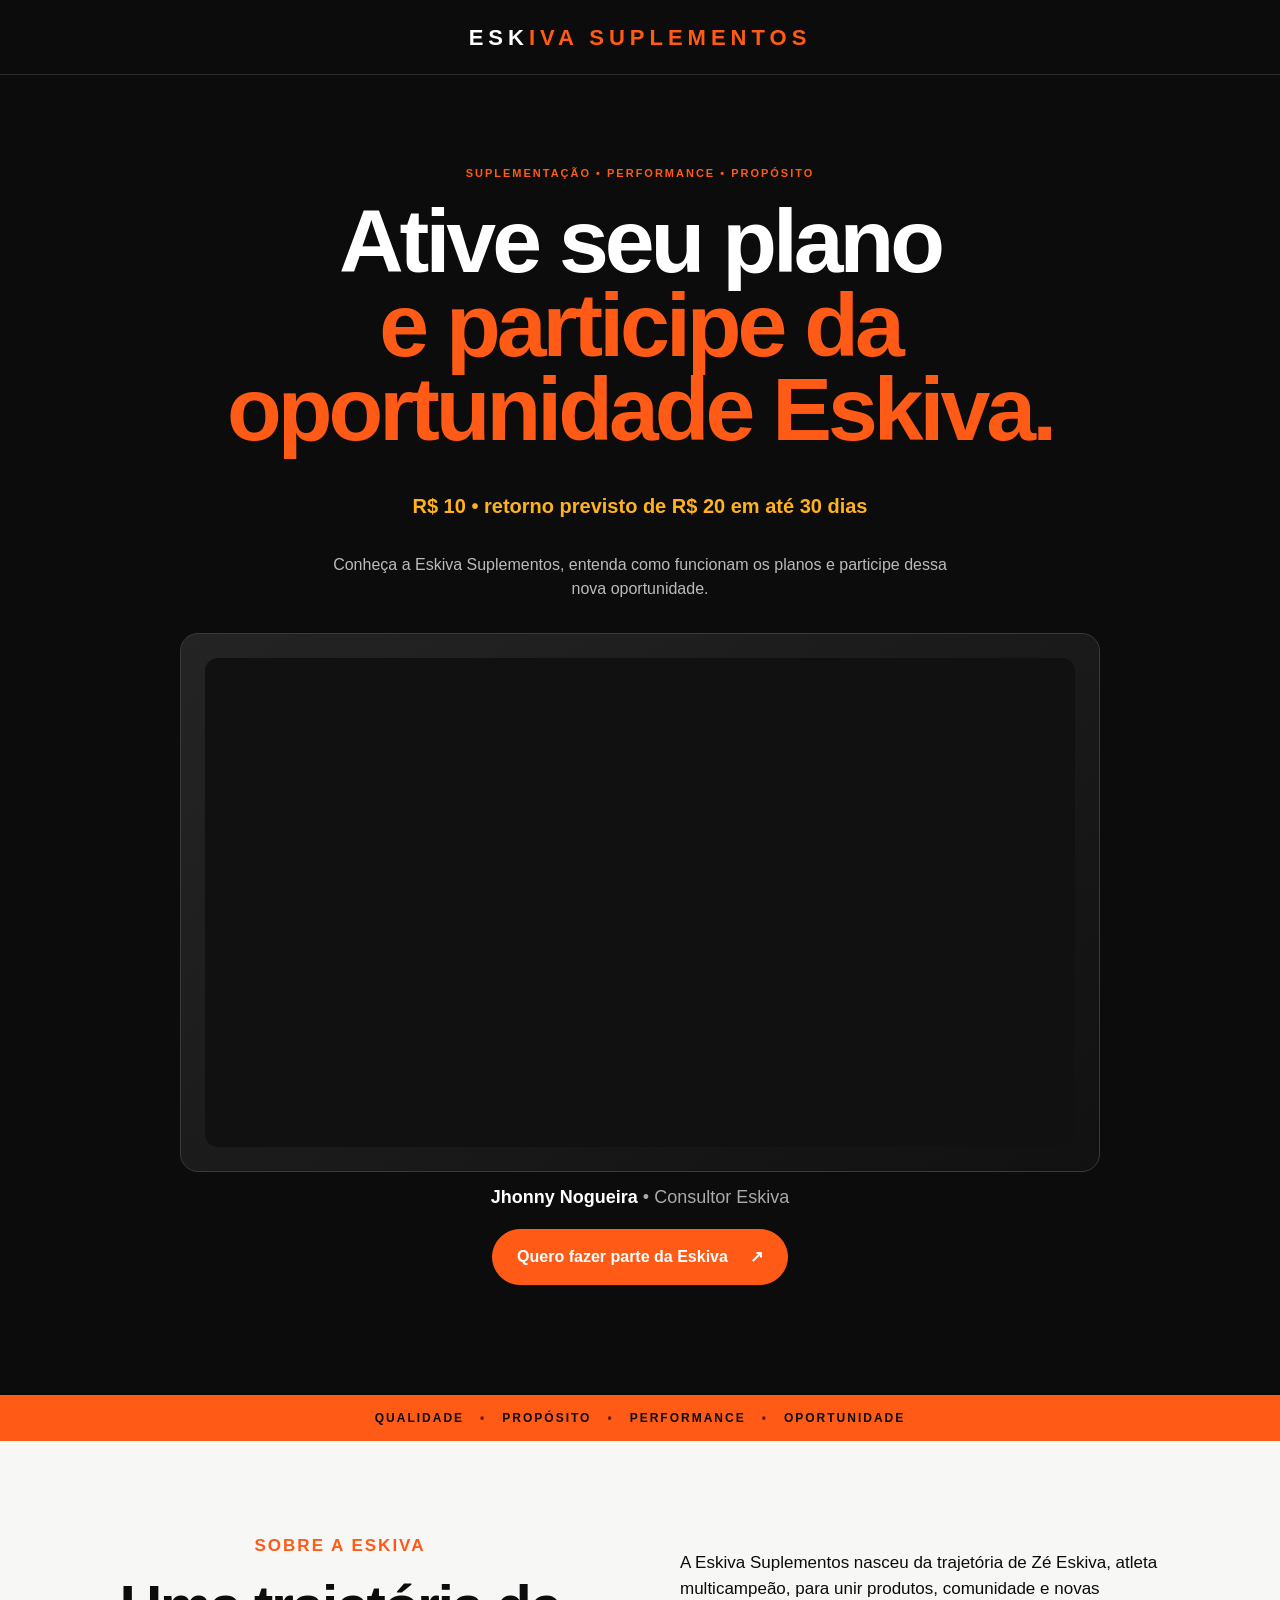
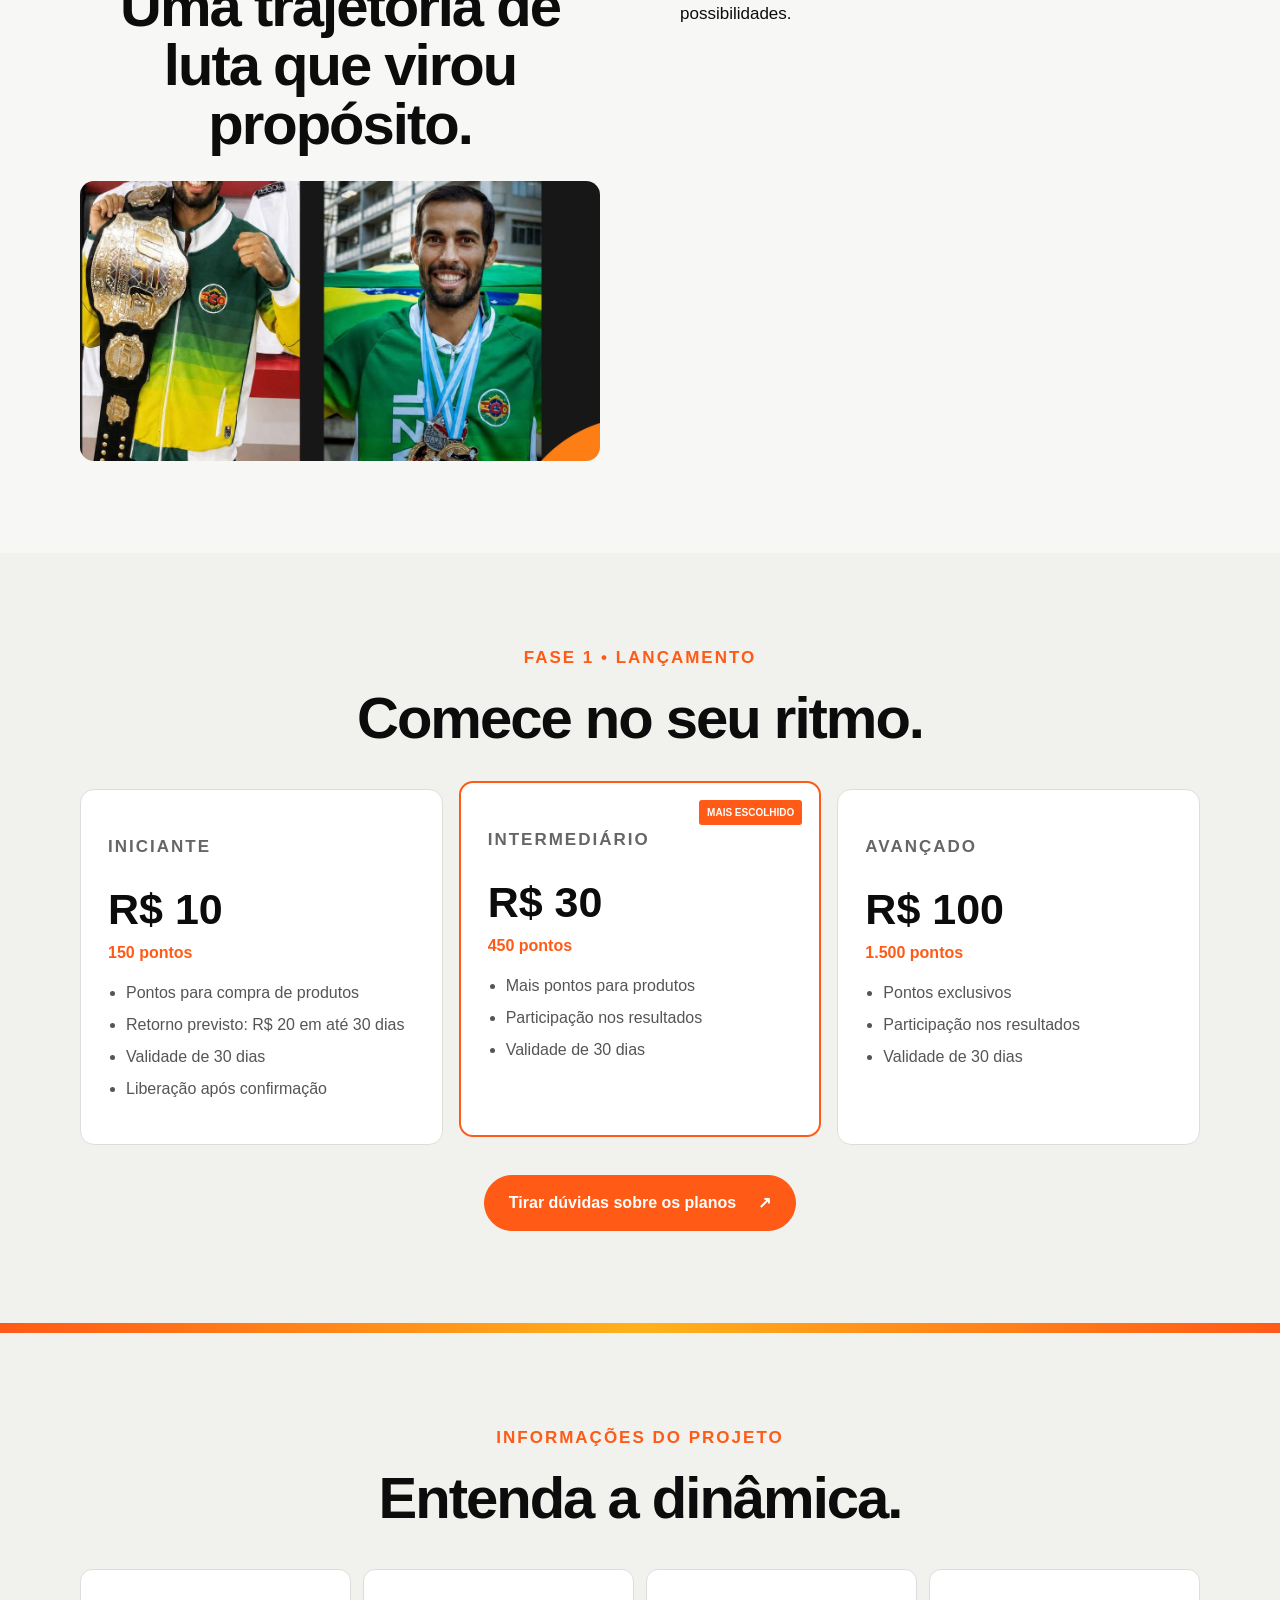
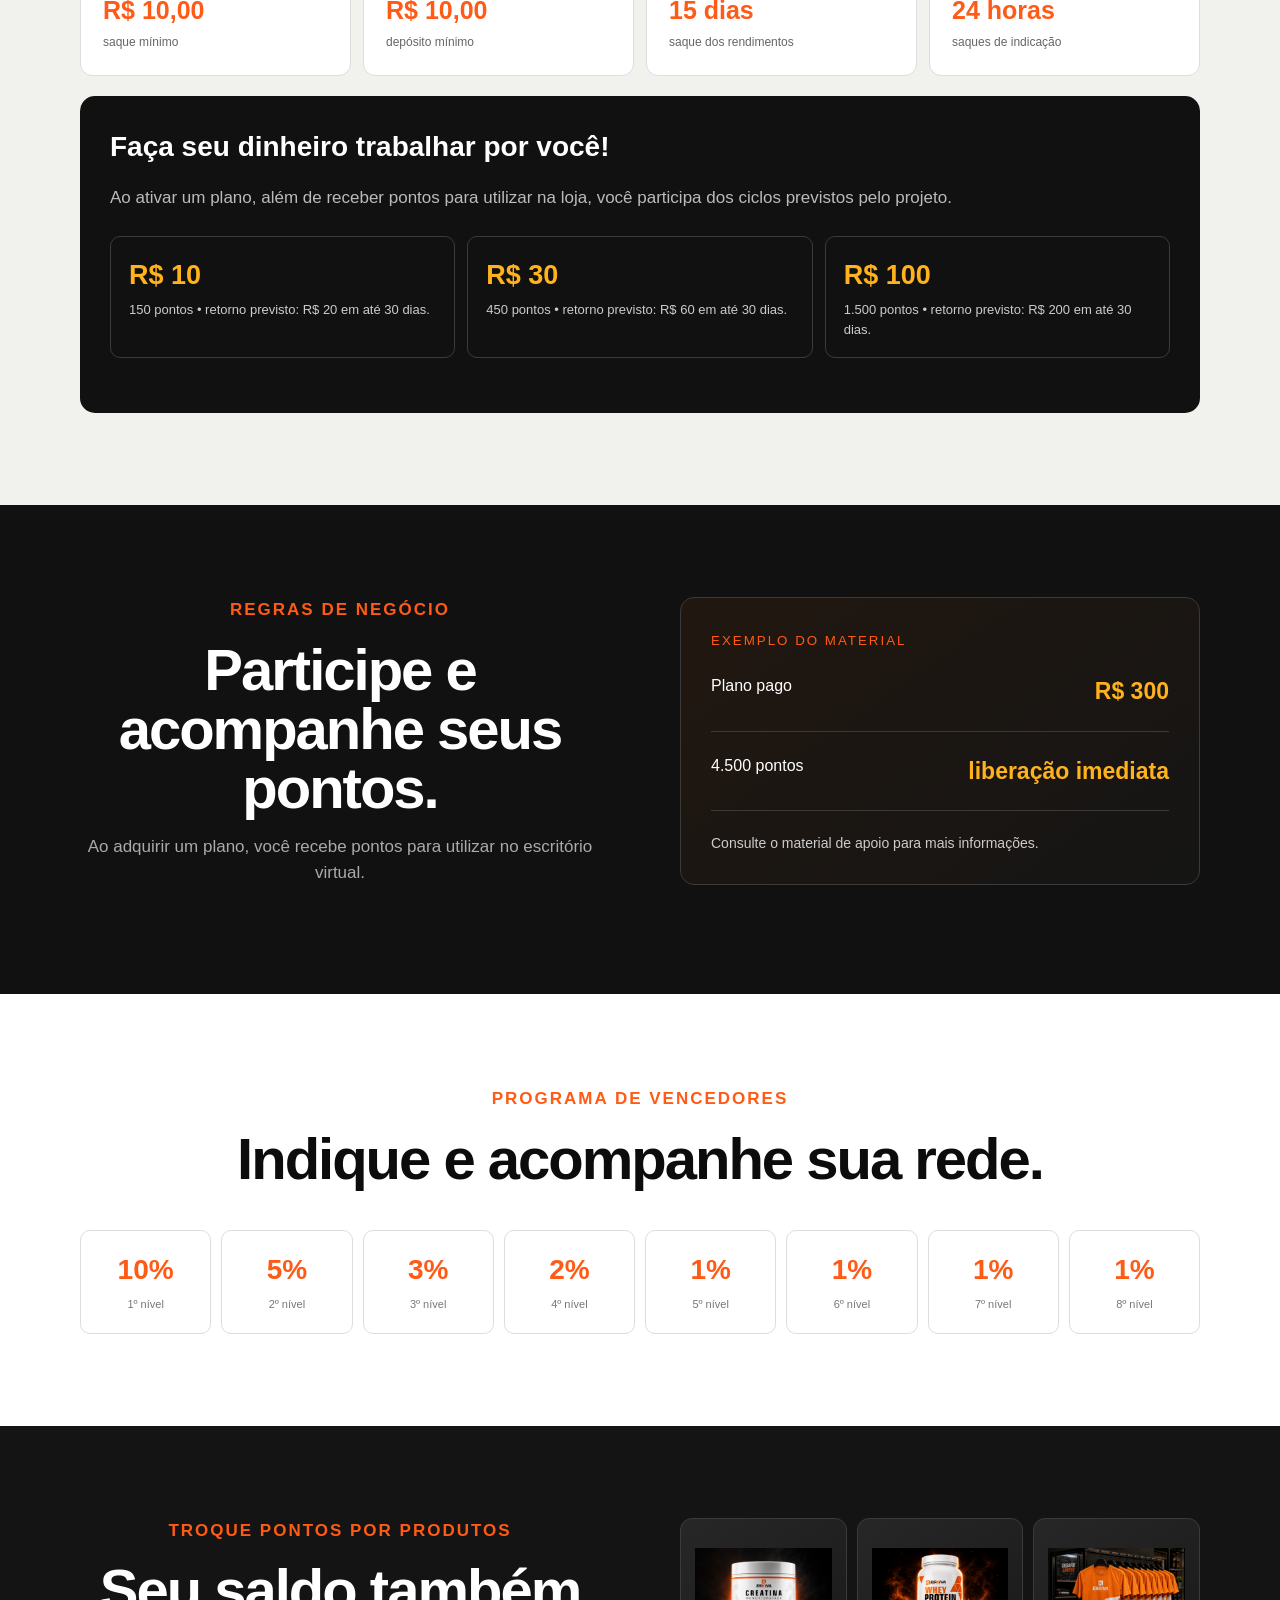
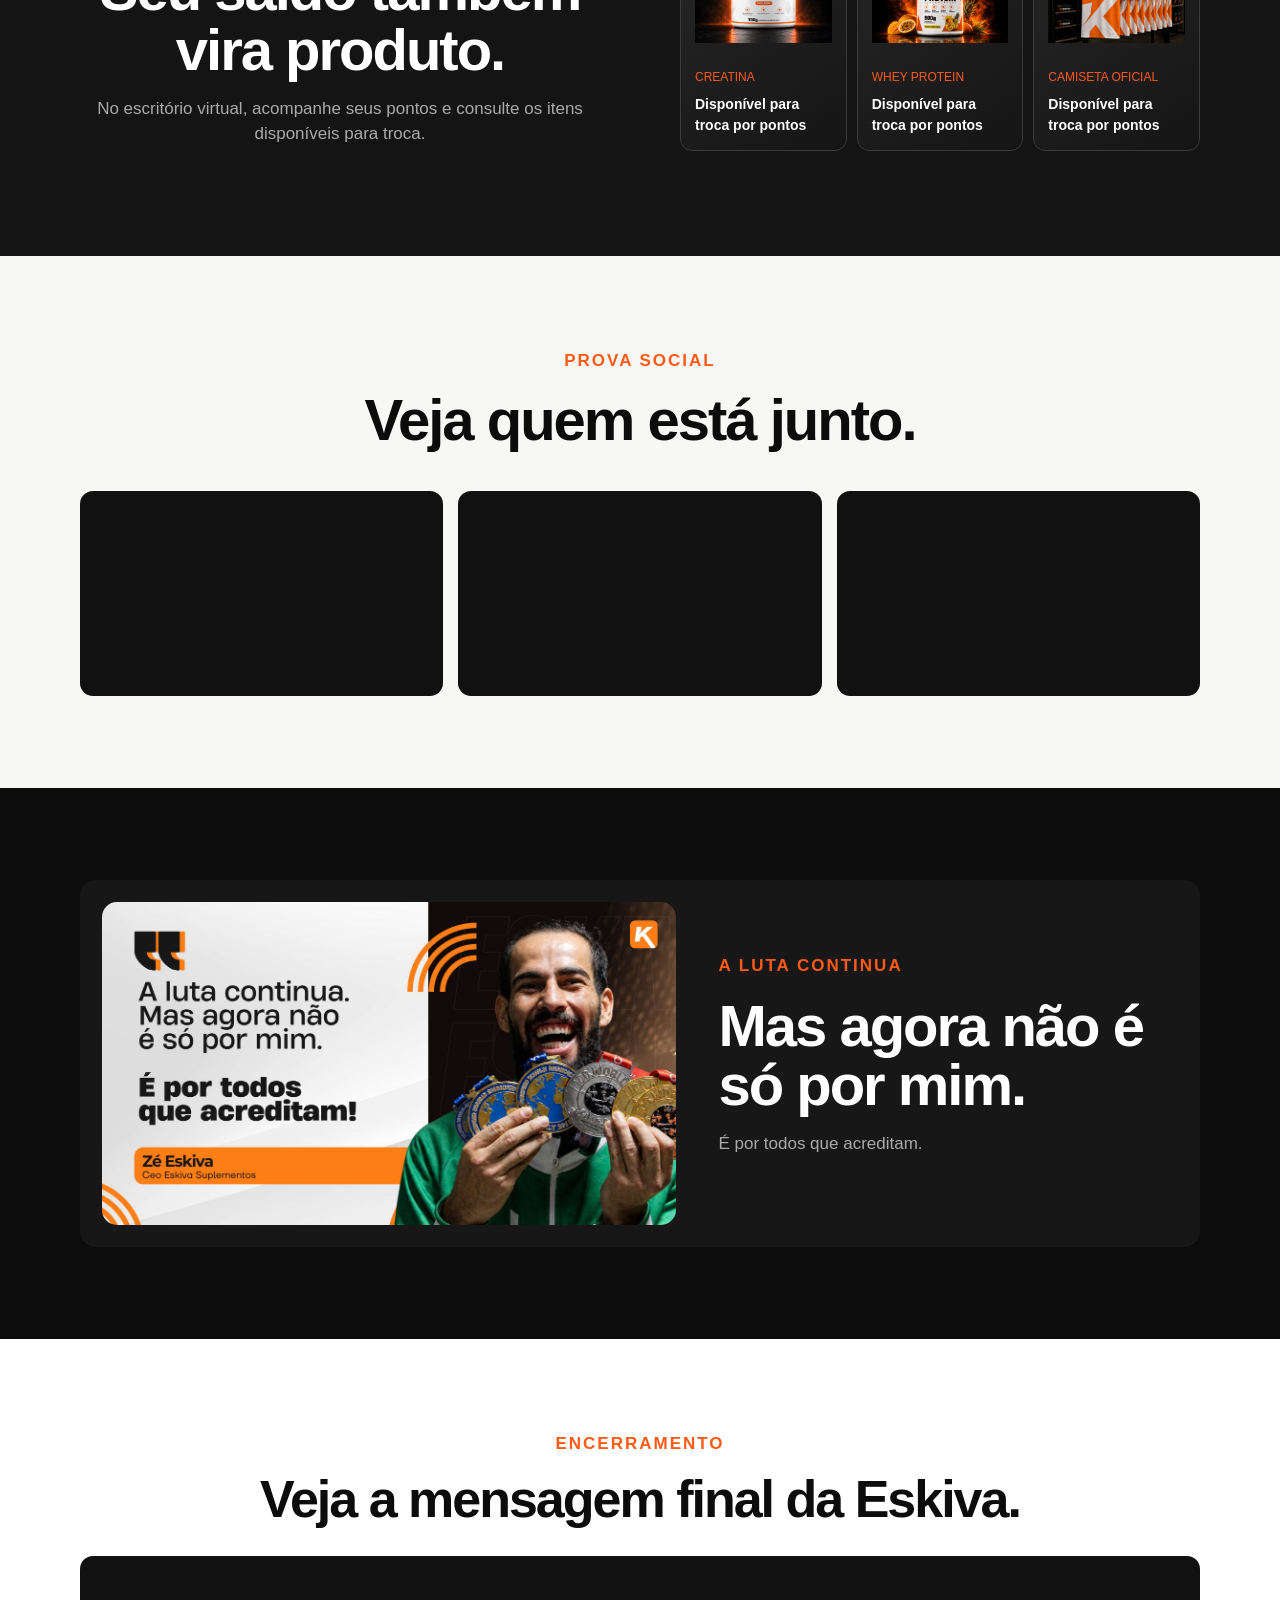
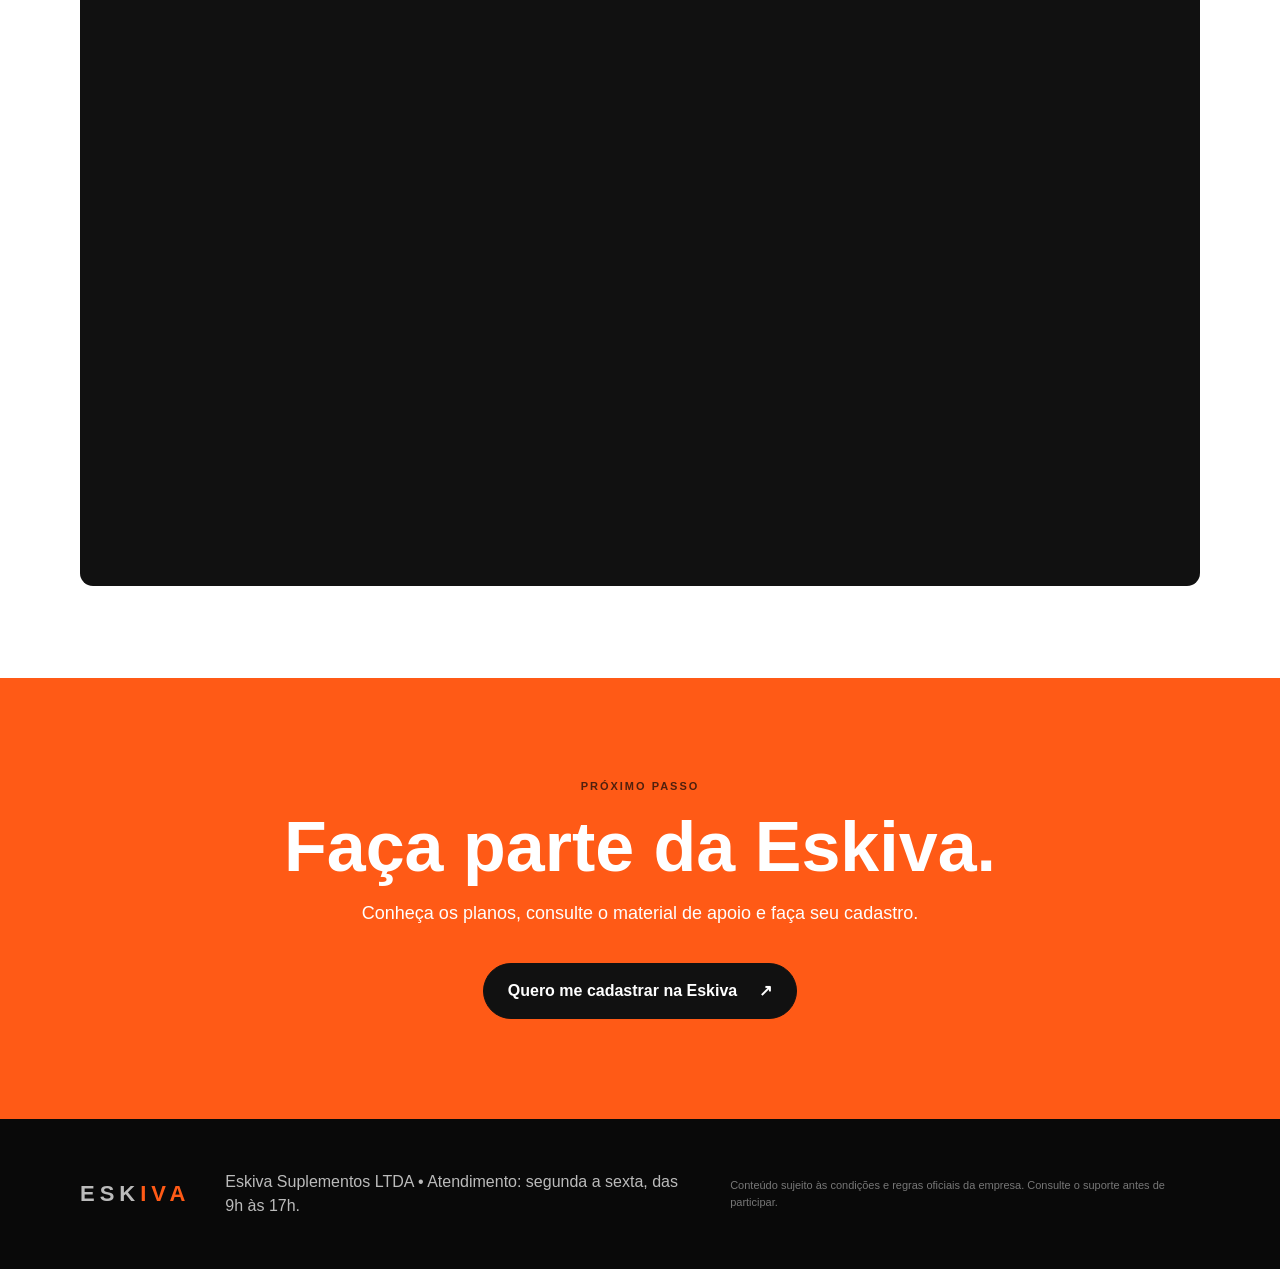
==== jhonny/index.html @ b0a7a459 "Primeira versão da página Eskiva" ====
<!doctype html>
<html lang="pt-BR">

<head>
  <meta charset="utf-8">
  <meta name="viewport" content="width=device-width, initial-scale=1">
  <title>Eskiva Suplementos | Propósito, performance e oportunidade</title>
  <meta name="description"
    content="Conheça a Eskiva Suplementos, seus produtos, planos, pontos e programa de indicação.">
  <link rel="stylesheet" href="../css/style.css">
</head>

<body>
  <header class="topbar">
    <div class="container nav"><strong class="logo">ESK<span>IVA SUPLEMENTOS</span></strong></div>
  </header>
  <main>
    <section class="hero">
      <div class="container hero-single">
        <div class="hero-intro">
          <p class="eyebrow">SUPLEMENTAÇÃO • PERFORMANCE • PROPÓSITO</p>
          <h1>Ative seu plano<br><em>e participe da oportunidade Eskiva.</em></h1>
          <p class="plan-highlight">R$ 10 • retorno previsto de R$ 20 em até 30 dias</p>
          
          <p class="hero-caption">Conheça a Eskiva Suplementos, entenda como funcionam os planos e participe dessa nova
            oportunidade.</p>
        </div>
        <div class="hero-video">
          <div class="video-frame"><iframe src="https://www.youtube.com/embed/TOSanpyB9o0"
              title="Vídeo de apresentação do projeto" loading="lazy"
              allow="accelerometer; autoplay; clipboard-write; encrypted-media; gyroscope; picture-in-picture; web-share"
              referrerpolicy="strict-origin-when-cross-origin" allowfullscreen></iframe></div>
        </div>
        <p class="profile-name">Jhonny Nogueira <span>• Consultor Eskiva</span></p><a class="btn"
            href="https://wa.me/5588988932468?text=Ol%C3%A1%2C%20vi%20a%20p%C3%A1gina%20da%20Eskiva%20Suplementos%20e%20gostaria%20de%20entender%20como%20funcionam%20os%20planos."
            target="_blank" href="#planos">Quero fazer parte da Eskiva <span>↗</span></a>

      </div>
    </section>
    <section class="ticker">
      <div>
        <span>QUALIDADE</span><b>•</b><span>PROPÓSITO</span><b>•</b><span>PERFORMANCE</span><b>•</b><span>OPORTUNIDADE</span>
      </div>
    </section>
    <section id="como-funciona" class="section about">
      <div class="container two-col">
        <div>
          <p class="eyebrow">SOBRE A ESKIVA</p>
          <h2>Uma trajetória de luta que virou propósito.</h2><img class="about-photo" src="../imagens/ze-sobre.jpg"
            alt="Zé Eskiva em material institucional">
        </div>
        <div>
          <p>A Eskiva Suplementos nasceu da trajetória de Zé Eskiva, atleta multicampeão, para unir produtos, comunidade
            e novas possibilidades.</p>
        </div>
      </div>
    </section>
    <section id="planos" class="section plans">
      <div class="container">
        <div class="section-heading">
          <div>
            <p class="eyebrow">FASE 1 • LANÇAMENTO</p>
            <h2>Comece no seu ritmo.</h2>
          </div>
        </div>
        <div class="plan-grid">
          <article class="plan">
            <p class="plan-label">INICIANTE</p><strong>R$ 10</strong><span>150 pontos</span>
            <ul>
              <li>Pontos para compra de produtos</li>
              <li>Retorno previsto: R$ 20 em até 30 dias</li>
              <li>Validade de 30 dias</li>
              <li>Liberação após confirmação</li>
            </ul>
          </article>
          <article class="plan highlight"><b class="tag">MAIS ESCOLHIDO</b>
            <p class="plan-label">INTERMEDIÁRIO</p><strong>R$ 30</strong><span>450 pontos</span>
            <ul>
              <li>Mais pontos para produtos</li>
              <li>Participação nos resultados</li>
              <li>Validade de 30 dias</li>
            </ul>
          </article>
          <article class="plan">
            <p class="plan-label">AVANÇADO</p><strong>R$ 100</strong><span>1.500 pontos</span>
            <ul>
              <li>Pontos exclusivos</li>
              <li>Participação nos resultados</li>
              <li>Validade de 30 dias</li>
            </ul>
          </article>
        </div>
        <div class="plan-cta"><a class="btn"
            href="https://wa.me/5588988932468?text=Ol%C3%A1%2C%20vi%20a%20p%C3%A1gina%20da%20Eskiva%20Suplementos%20e%20gostaria%20de%20entender%20como%20funcionam%20os%20planos."
            target="_blank" rel="noopener">Tirar dúvidas sobre os planos <span>↗</span></a></div>
      </div>
    </section>
    <div class="section-divider" aria-hidden="true"></div>
    <section class="section project-info">
      <div class="container">
        <div class="section-heading">
          <div>
            <p class="eyebrow">INFORMAÇÕES DO PROJETO</p>
            <h2>Entenda a dinâmica.</h2>
          </div>
        </div>
        <div class="info-grid">
          <div><b>R$ 10,00</b><span>saque mínimo</span></div>
          <div><b>R$ 10,00</b><span>depósito mínimo</span></div>
          <div><b>15 dias</b><span>saque dos rendimentos</span></div>
          <div><b>24 horas</b><span>saques de indicação</span></div>
        </div>
        <div class="return-box">
          <h3>Faça seu dinheiro trabalhar por você!</h3>
          <p>Ao ativar um plano, além de receber pontos para utilizar na loja, você participa dos ciclos previstos pelo
            projeto.</p>
          <div class="return-grid">
            <div><strong>R$ 10</strong><span>150 pontos • retorno previsto: R$ 20 em até 30 dias.</span></div>
            <div><strong>R$ 30</strong><span>450 pontos • retorno previsto: R$ 60 em até 30 dias.</span></div>
            <div><strong>R$ 100</strong><span>1.500 pontos • retorno previsto: R$ 200 em até 30 dias.</span></div>
          
        </div>
      </div>
    </section>
    <section class="section dark rules">
      <div class="container two-col">
        <div>
          <p class="eyebrow">REGRAS DE NEGÓCIO</p>
          <h2>Participe e acompanhe seus pontos.</h2>
          <p class="muted">Ao adquirir um plano, você recebe pontos para utilizar no escritório virtual.</p>
        </div>
        <div class="earning-card"><small>EXEMPLO DO MATERIAL</small>
          <div class="earning-line"><span>Plano pago</span><b>R$ 300</b></div>
          <div class="earning-line"><span>4.500 pontos</span><b>liberação imediata</b></div>
          <div class="earning-total">Consulte o material de apoio para mais informações.</div>
          
        </div>
      </div>
    </section>
    <section class="section levels">
      <div class="container">
        <div class="section-heading">
          <div>
            <p class="eyebrow">PROGRAMA DE VENCEDORES</p>
            <h2>Indique e acompanhe sua rede.</h2>
          </div>
        </div>
        <div class="level-grid">
          <div><b>10%</b><span>1º nível</span></div>
          <div><b>5%</b><span>2º nível</span></div>
          <div><b>3%</b><span>3º nível</span></div>
          <div><b>2%</b><span>4º nível</span></div>
          <div><b>1%</b><span>5º nível</span></div>
          <div><b>1%</b><span>6º nível</span></div>
          <div><b>1%</b><span>7º nível</span></div>
          <div><b>1%</b><span>8º nível</span></div>
        </div>
      </div>
    </section>
    <section class="section points dark">
      <div class="container two-col">
        <div>
          <p class="eyebrow">TROQUE PONTOS POR PRODUTOS</p>
          <h2>Seu saldo também vira produto.</h2>
          <p class="muted">No escritório virtual, acompanhe seus pontos e consulte os itens disponíveis para troca.</p>
        </div>
        <div class="point-products">
          <div class="mini-product"><img src="../imagens/produtos/creatina.png"
              alt="Creatina Eskiva"><span>CREATINA</span><b>Disponível para troca por pontos</b></div>
          <div class="mini-product"><img src="../imagens/produtos/whey.png" alt="Whey Protein Eskiva"><span>WHEY
              PROTEIN</span><b>Disponível para troca por pontos</b></div>
          <div class="mini-product"><img src="../imagens/produtos/camiseta.png"
              alt="Camiseta oficial Eskiva"><span>CAMISETA OFICIAL</span><b>Disponível para troca por pontos</b></div>
        </div>
      </div>
    </section>
    <section class="section videos">
      <div class="container">
        <div class="section-heading">
          <div>
            <p class="eyebrow">PROVA SOCIAL</p>
            <h2>Veja quem está junto.</h2>
          </div>
        </div>
        <div class="video-grid">
          <div class="video-frame"><iframe src="https://www.youtube.com/embed/POQWy6QBWks"
              title="Vídeo de prova social 01" loading="lazy"
              allow="accelerometer; autoplay; clipboard-write; encrypted-media; gyroscope; picture-in-picture; web-share"
              referrerpolicy="strict-origin-when-cross-origin" allowfullscreen></iframe></div>
          <div class="video-frame"><iframe src="https://www.youtube.com/embed/6U0HlydYSgA"
              title="Vídeo de prova social 02" loading="lazy"
              allow="accelerometer; autoplay; clipboard-write; encrypted-media; gyroscope; picture-in-picture; web-share"
              referrerpolicy="strict-origin-when-cross-origin" allowfullscreen></iframe></div>
          <div class="video-frame"><iframe src="https://www.youtube.com/embed/p6d7dNb6r-o"
              title="Vídeo de prova social 03" loading="lazy"
              allow="accelerometer; autoplay; clipboard-write; encrypted-media; gyroscope; picture-in-picture; web-share"
              referrerpolicy="strict-origin-when-cross-origin" allowfullscreen></iframe></div>
        </div>
      </div>
    </section>
    <section class="section visual-dark">
      <div class="container visual-card reverse"><img src="../imagens/ze-final.jpg" alt="Zé Eskiva com suas medalhas">
        <div>
          <p class="eyebrow">A LUTA CONTINUA</p>
          <h2>Mas agora não é só por mim.</h2>
          <p class="muted">É por todos que acreditam.</p>
        </div>
      </div>
    </section>
    <section class="section final-video">
      <div class="container">
        <p class="eyebrow">ENCERRAMENTO</p>
        <h2>Veja a mensagem final da Eskiva.</h2>
        <div class="video-frame"><iframe src="https://www.youtube.com/embed/ncG3XIpe5_U" title="Vídeo final do projeto"
            loading="lazy"
            allow="accelerometer; autoplay; clipboard-write; encrypted-media; gyroscope; picture-in-picture; web-share"
            referrerpolicy="strict-origin-when-cross-origin" allowfullscreen></iframe></div>
      </div>
    </section>
    <section id="contato" class="cta">
      <div class="container">
        <p class="eyebrow">PRÓXIMO PASSO</p>
        <h2>Faça parte da Eskiva.</h2>
        <p>Conheça os planos, consulte o material de apoio e faça seu cadastro.</p><a class="btn"
          href="https://eskiva.link/Z0opdx" target="_blank" rel="noopener" aria-label="Link de cadastro da Eskiva">Quero
          me cadastrar na Eskiva <span>↗</span></a>
      </div>
    </section>
  </main>
  <footer>
    <div class="container footer-grid"><strong class="logo">ESK<span>IVA</span></strong>
      <p>Eskiva Suplementos LTDA • Atendimento: segunda a sexta, das 9h às 17h.</p>
      <p class="small">Conteúdo sujeito às condições e regras oficiais da empresa. Consulte o suporte antes de
        participar.</p>
    </div>
  </footer>
</body>

</html>
---- css/style.css ----
:root {
  --orange: #ff5a16;
  --orange2: #ff7a22;
  --black: #0c0c0c;
  --dark: #141414;
  --white: #fff;
  --muted: #aaa;
  --line: #2a2a2a;
  --yellow: #ffb21c
}

* {
  box-sizing: border-box
}

html {
  scroll-behavior: smooth
}

body {
  margin: 0;
  background: #f7f7f5;
  color: var(--black);
  font-family: Arial, Helvetica, sans-serif;
  line-height: 1.5
}

.container {
  width: min(1120px, calc(100% - 40px));
  margin: auto;

  
}


.topbar {
  background: var(--black);
  color: #fff;
  border-bottom: 1px solid #292929
}

.nav {
  height: 74px;
  display: flex;
  align-items: center;
  justify-content: space-between
}

.logo {
  letter-spacing: 5px;
  font-size: 22px;
  text-align: center;
}

.logo span {
  color: var(--orange)
}

a {
  text-decoration: none;
  color: inherit
}

.nav-cta {
  border: 1px solid var(--orange);
  color: #fff;
  padding: 10px 17px;
  border-radius: 30px;
  font-size: 13px
}

.hero {
  background: var(--black);
  color: #fff;
  padding: 90px 0 110px;
  overflow: hidden
}

.hero-grid {
  display: grid;
  grid-template-columns: 1fr 1fr;
  gap: 70px;
  align-items: center
}

.hero-single {
  max-width: 920px;
  text-align: center
}

.hero-intro {
  display: flex;
  flex-direction: column;
  align-items: center
}

.plan-highlight {
  color: var(--yellow);
  font-size: 20px !important;
  font-weight: 700;
  margin: 12px 0
}

.profile-name {
  font-size: 18px !important;
  font-weight: 700;
  margin: 12px 0 0
}

.profile-name span {
  color: #aaa;
  font-weight: 400
}

.hero-btn {
  font-size: 16px;
  padding: 18px 28px;
  box-shadow: 0 8px 25px #ff5a1655
}

.hero-caption {
  max-width: 650px;
  color: #bbb;
  font-size: 16px !important;
  margin: 20px auto 32px
}

.eyebrow {
  color: var(--orange);
  font-size: 11px;
  font-weight: 700;
  letter-spacing: 2px;
  margin: 0 0 17px
}

.hero h1 {
  font-size: clamp(48px, 7vw, 92px);
  line-height: .94;
  margin: 0 0 28px;
  letter-spacing: -4px
}

.hero h1 em {
  color: var(--orange);
  font-style: normal
}

.lead {
  font-size: 19px;
  color: #c5c5c5;
  max-width: 420px
}

.btn {
  display: inline-flex;
  gap: 22px;
  align-items: center;
  background: var(--orange);
  border: 1px solid var(--orange);
  color: #fff;
  padding: 15px 24px;
  border-radius: 999px;
  font-weight: 700;
  margin-top: 18px
}

.btn:hover {
  background: var(--orange2)
}

.btn.outline {
  background: transparent;
  color: var(--orange)
}

.hero-card {
  height: 390px;
  background: linear-gradient(145deg, #282828, #111);
  border-radius: 26px;
  position: relative;
  overflow: hidden;
  border: 1px solid #333
}

.hero-video {
  min-height: 330px;
  display: flex;
  align-items: center;
  justify-content: center;
  background: linear-gradient(145deg, #242424, #111);
  border: 1px solid #3a3a3a;
  border-radius: 18px;
  padding: 24px
}

.hero-video .video-placeholder {
  width: 100%;
  aspect-ratio: 16/10
}

.orange-orb {
  position: absolute;
  width: 360px;
  height: 360px;
  border-radius: 50%;
  background: radial-gradient(circle at 45% 35%, #ffb32d, #f45112 46%, #8d1e08 74%);
  right: -85px;
  top: -75px;
  box-shadow: 0 0 80px #f4511266
}

.hero-copy {
  position: absolute;
  left: 34px;
  bottom: 33px;
  display: flex;
  flex-direction: column;
  gap: 10px;
  max-width: 250px
}

.hero-copy small {
  letter-spacing: 2px;
  color: var(--yellow)
}

.hero-copy strong {
  font-size: 38px;
  line-height: 1.02
}

.hero-copy span {
  color: #ccc;
  font-size: 13px
}

.ticker {
  background: var(--orange);
  overflow: hidden;
  font-weight: 800;
  letter-spacing: 2px;
  font-size: 12px;
  padding: 14px
}

.ticker>div {
  display: flex;
  justify-content: center;
  align-items: center;
  flex-wrap: wrap;
  gap: 8px
}

.ticker b {
  color: #562008;
  padding: 0 8px
}

.visual-strip {
  padding: 35px 0;
  background: #eee
}

.visual-card {
  display: grid;
  grid-template-columns: minmax(0, 1fr) minmax(280px, .8fr);
  gap: 42px;
  align-items: center
}

.visual-card img {
  width: 100%;
  max-height: 430px;
  object-fit: cover;
  object-position: top;
  border-radius: 15px;
  box-shadow: 0 12px 35px #0002
}

.visual-card h2 {
  font-size: clamp(30px, 4vw, 52px);
  line-height: 1.02;
  margin: 0
}

.visual-card p:not(.eyebrow) {
  color: #666
}

.visual-dark {
  background: #0c0c0c;
  color: #fff
}

.visual-dark .visual-card {
  background: #171717;
  padding: 22px;
  border-radius: 16px
}

.visual-dark .visual-card img {
  box-shadow: none
}

.visual-dark .muted {
  color: #aaa
}

.image-note {
  display: grid;
  grid-template-columns: 260px 1fr;
  gap: 25px;
  align-items: center;
  margin: -10px 0 32px
}

.image-note img {
  width: 100%;
  height: 180px;
  object-fit: cover;
  object-position: top;
  border-radius: 12px
}

.image-note p {
  color: #666;
  font-size: 14px
}

.section {
  padding: 92px 0
}

.dark {
  background: var(--dark);
  color: #fff
}

.two-col {
  display: grid;
  grid-template-columns: 1fr 1fr;
  gap: 80px;
  align-items: start
}

.section h2 {
  font-size: clamp(32px, 5vw, 58px);
  line-height: 1.02;
  letter-spacing: -2px;
  margin: 0
}

.section p {
  font-size: 17px
}

.muted {
  color: var(--muted) !important
}

.about .muted {
  color: #555 !important
}

.section-heading {
  display: flex;
  justify-content: space-between;
  gap: 40px;
  align-items: end;
  margin-bottom: 42px
}

.section-heading>p {
  max-width: 280px;
  margin: 0
}

.product-grid {
  display: grid;
  grid-template-columns: repeat(4, 1fr);
  grid-auto-rows: 1fr;
  gap: 14px
}

.about-photo {
  width: 100%;
  max-height: 280px;
  object-fit: cover;
  border-radius: 14px;
  margin-top: 28px
}

.visual-dark .visual-card img {
  object-fit: cover
}

.product {
  background: #202020;
  border: 1px solid #303030;
  border-radius: 14px;
  padding: 25px;
  min-height: 210px;
  height: 100%;
  display: flex;
  flex-direction: column
}

.product p {
  margin-top: auto
}

.product.featured {
  border-color: var(--orange);
  background: linear-gradient(145deg, #2c1a13, #202020)
}

.product-icon {
  color: var(--orange);
  font-size: 12px;
  font-weight: bold
}

.product h3 {
  font-size: 22px;
  margin: 40px 0 8px
}

.product p {
  color: #aaa;
  font-size: 14px;
  margin: 0;
  margin-top: auto
}

.plans {
  background: #f1f1ed
}

.plan-grid {
  display: grid;
  grid-template-columns: repeat(3, 1fr);
  gap: 16px
}

.plan {
  background: #fff;
  border: 1px solid #ddd;
  border-radius: 14px;
  padding: 27px;
  position: relative
}

.plan.highlight {
  border: 2px solid var(--orange);
  transform: translateY(-8px)
}

.plan-cta {
  text-align: center;
  margin-top: 30px
}

.plan-cta .btn {
  margin-top: 0
}

.tag {
  position: absolute;
  right: 17px;
  top: 17px;
  background: var(--orange);
  color: #fff;
  font-size: 10px;
  padding: 5px 8px;
  border-radius: 3px
}

.plan-label {
  font-size: 12px;
  letter-spacing: 2px;
  font-weight: bold;
  color: #666
}

.plan strong {
  display: block;
  font-size: 43px;
  margin-top: 12px
}

.plan>span {
  color: var(--orange);
  font-weight: bold
}

.plan ul {
  padding-left: 18px;
  color: #555;
  min-height: 90px
}

.plan li {
  margin: 8px 0
}

.section-divider {
  height: 10px;
  background: linear-gradient(90deg, var(--orange), var(--yellow), var(--orange))
}

.project-info {
  background: #f1f1ed
}

.info-grid {
  display: grid;
  grid-template-columns: repeat(4, 1fr);
  gap: 12px;
  margin-bottom: 20px
}

.info-grid div {
  background: #fff;
  border: 1px solid #ddd;
  border-radius: 12px;
  padding: 22px
}

.info-grid b {
  display: block;
  color: var(--orange);
  font-size: 25px
}

.info-grid span {
  font-size: 12px;
  color: #666
}

.return-box {
  background: #111;
  color: #fff;
  border-radius: 15px;
  padding: 30px
}

.return-box h3 {
  font-size: 28px;
  margin: 0 0 10px
}

.return-box p {
  color: #bbb
}

.return-grid {
  display: grid;
  grid-template-columns: repeat(3, 1fr);
  gap: 12px;
  margin: 25px 0
}

.return-grid div {
  border: 1px solid #3b3b3b;
  border-radius: 10px;
  padding: 18px
}

.return-grid strong {
  display: block;
  color: var(--yellow);
  font-size: 27px
}

.return-grid span {
  display: block;
  color: #ccc;
  font-size: 13px;
  margin-top: 5px
}

.return-box small {
  color: #999
}

.rules {
  background: #111
}

.earning-card {
  border: 1px solid #3a3a3a;
  border-radius: 14px;
  padding: 30px;
  background: linear-gradient(145deg, #211710, #151515)
}

.earning-card small {
  color: var(--orange);
  letter-spacing: 2px
}

.earning-line {
  display: flex;
  justify-content: space-between;
  border-bottom: 1px solid #393939;
  padding: 22px 0
}

.earning-line b {
  color: var(--yellow);
  font-size: 23px
}

.earning-total {
  color: #ccc;
  padding-top: 22px;
  font-size: 14px
}

.levels {
  background: #fff
}

.level-grid {
  display: grid;
  grid-template-columns: repeat(8, 1fr);
  gap: 10px
}

.level-grid div {
  border: 1px solid #ddd;
  border-radius: 10px;
  padding: 18px 8px;
  text-align: center
}

.level-grid b {
  display: block;
  color: var(--orange);
  font-size: 28px
}

.level-grid span {
  font-size: 11px;
  color: #777
}

.point-products {
  display: grid;
  grid-template-columns: repeat(3, 1fr);
  gap: 10px
}

.mini-product {
  min-height: 220px;
  border: 1px solid #3b3b3b;
  border-radius: 12px;
  padding: 14px;
  display: flex;
  flex-direction: column;
  justify-content: end;
  background: linear-gradient(145deg, #272727, #151515);
  overflow: hidden
}

.mini-product img {
  width: 100%;
  height: 125px;
  object-fit: contain;
  margin-bottom: 10px
}

.mini-product span {
  font-size: 12px;
  color: var(--orange)
}

.mini-product span {
  font-size: 12px;
  color: var(--orange)
}

.mini-product b {
  font-size: 14px;
  margin-top: 8px
}

.video-grid {
  display: grid;
  grid-template-columns: repeat(3, 1fr);
  gap: 15px
}

.video-placeholder {
  aspect-ratio: 16/10;
  background: #181818;
  border-radius: 13px;
  display: flex;
  flex-direction: column;
  justify-content: center;
  align-items: center;
  color: #fff;
  border: 1px dashed #555
}

.video-frame {
  width: 100%;
  aspect-ratio: 16/9;
  border-radius: 13px;
  overflow: hidden;
  background: #111
}

.video-frame iframe {
  width: 100%;
  height: 100%;
  border: 0;
  display: block
}

.video-placeholder span {
  width: 50px;
  height: 50px;
  border-radius: 50%;
  background: var(--orange);
  display: grid;
  place-items: center;
  font-size: 20px
}

.video-placeholder p {
  margin: 14px 0 4px;
  font-weight: bold
}

.video-placeholder small {
  color: #999;
  font-size: 11px
}

.final-video {
  background: #fff;
  text-align: center
}

.final-video h2 {
  font-size: clamp(30px, 5vw, 52px);
  margin: 0 0 30px
}

.final-video .video-placeholder {
  max-width: 760px;
  margin: auto;
  aspect-ratio: 16/8;
  background: #161616;
  border-radius: 16px
}

.cta {
  padding: 100px 0;
  background: var(--orange);
  color: #fff;
  text-align: center
}

.cta .eyebrow {
  color: #50200d
}

.cta h2 {
  font-size: clamp(35px, 6vw, 70px);
  line-height: 1;
  margin: 0
}

.cta p:not(.eyebrow) {
  font-size: 18px
}

.cta .btn {
  background: #111;
  border-color: #111
}

.cta .btn:hover {
  background: #333
}

footer {
  background: #090909;
  color: #bbb;
  padding: 35px 0
}

.footer-grid {
  display: grid;
  grid-template-columns: auto 1fr 1fr;
  gap: 35px;
  align-items: center
}

.small {
  font-size: 11px;
  color: #777
}

.floating-whatsapp {
  position: fixed;
  right: 20px;
  bottom: 20px;
  width: 54px;
  height: 54px;
  border-radius: 50%;
  background: #20b957;
  color: #fff;
  display: grid;
  place-items: center;
  font-size: 28px;
  box-shadow: 0 5px 20px #0005;
  z-index: 5
}

@media(max-width:800px) {

  .hero-grid,
  .two-col {
    grid-template-columns: 1fr;
    gap: 35px
  }

  .hero {
    padding: 60px 0 75px
  }

  .hero-card {
    height: 300px
  }

  .product-grid {
    grid-template-columns: repeat(2, 1fr);
    grid-template-rows: repeat(2, 210px)
  }

  .plan-grid {
    grid-template-columns: 1fr
  }

  .plan.highlight {
    transform: none
  }

  .level-grid {
    grid-template-columns: repeat(4, 1fr)
  }

  .section-heading {
    display: block
  }

  .section-heading>p {
    margin-top: 16px
  }

  .video-grid {
    grid-template-columns: 1fr
  }

  .footer-grid {
    grid-template-columns: 1fr;
    gap: 12px
  }

  .nav-cta {
    font-size: 11px;
    padding: 8px 11px
  }

  .point-products {
    grid-template-columns: 1fr
  }

  .ticker {
    white-space: normal;
    text-align: center;
    line-height: 1.8;
    padding: 12px 20px
  }

  .ticker b {
    padding: 0 7px
  }

  .visual-card {
    grid-template-columns: 1fr;
    gap: 22px
  }

  .image-note {
    grid-template-columns: 1fr
  }

  .image-note img {
    height: 220px
  }

  .info-grid,
  .return-grid {
    grid-template-columns: repeat(2, 1fr)
  }
}


/* Centraliza o logo no cabeçalho */
.nav {
  justify-content: center;
}

/* Centraliza os títulos das seções */
.section-heading {
  display: block;
  text-align: center;
}

.section-heading .eyebrow,
.section-heading h2 {
  text-align: center;
}

.section-heading > p {
  margin: 16px auto 0;
  text-align: center;
}

/* Centraliza os títulos principais de cada seção */
.about > .container > div:first-child,
.rules > .container > div:first-child,
.points > .container > div:first-child {
  text-align: center;
}

/* Centraliza o título laranja e o subtítulo */
.about .eyebrow,
.about h2,
.rules .eyebrow,
.rules h2,
.points .eyebrow,
.points h2 {
  text-align: center;
}

/* Centraliza a imagem institucional abaixo do título */
.about-photo {
  display: block;
  margin: 28px auto 0;
}
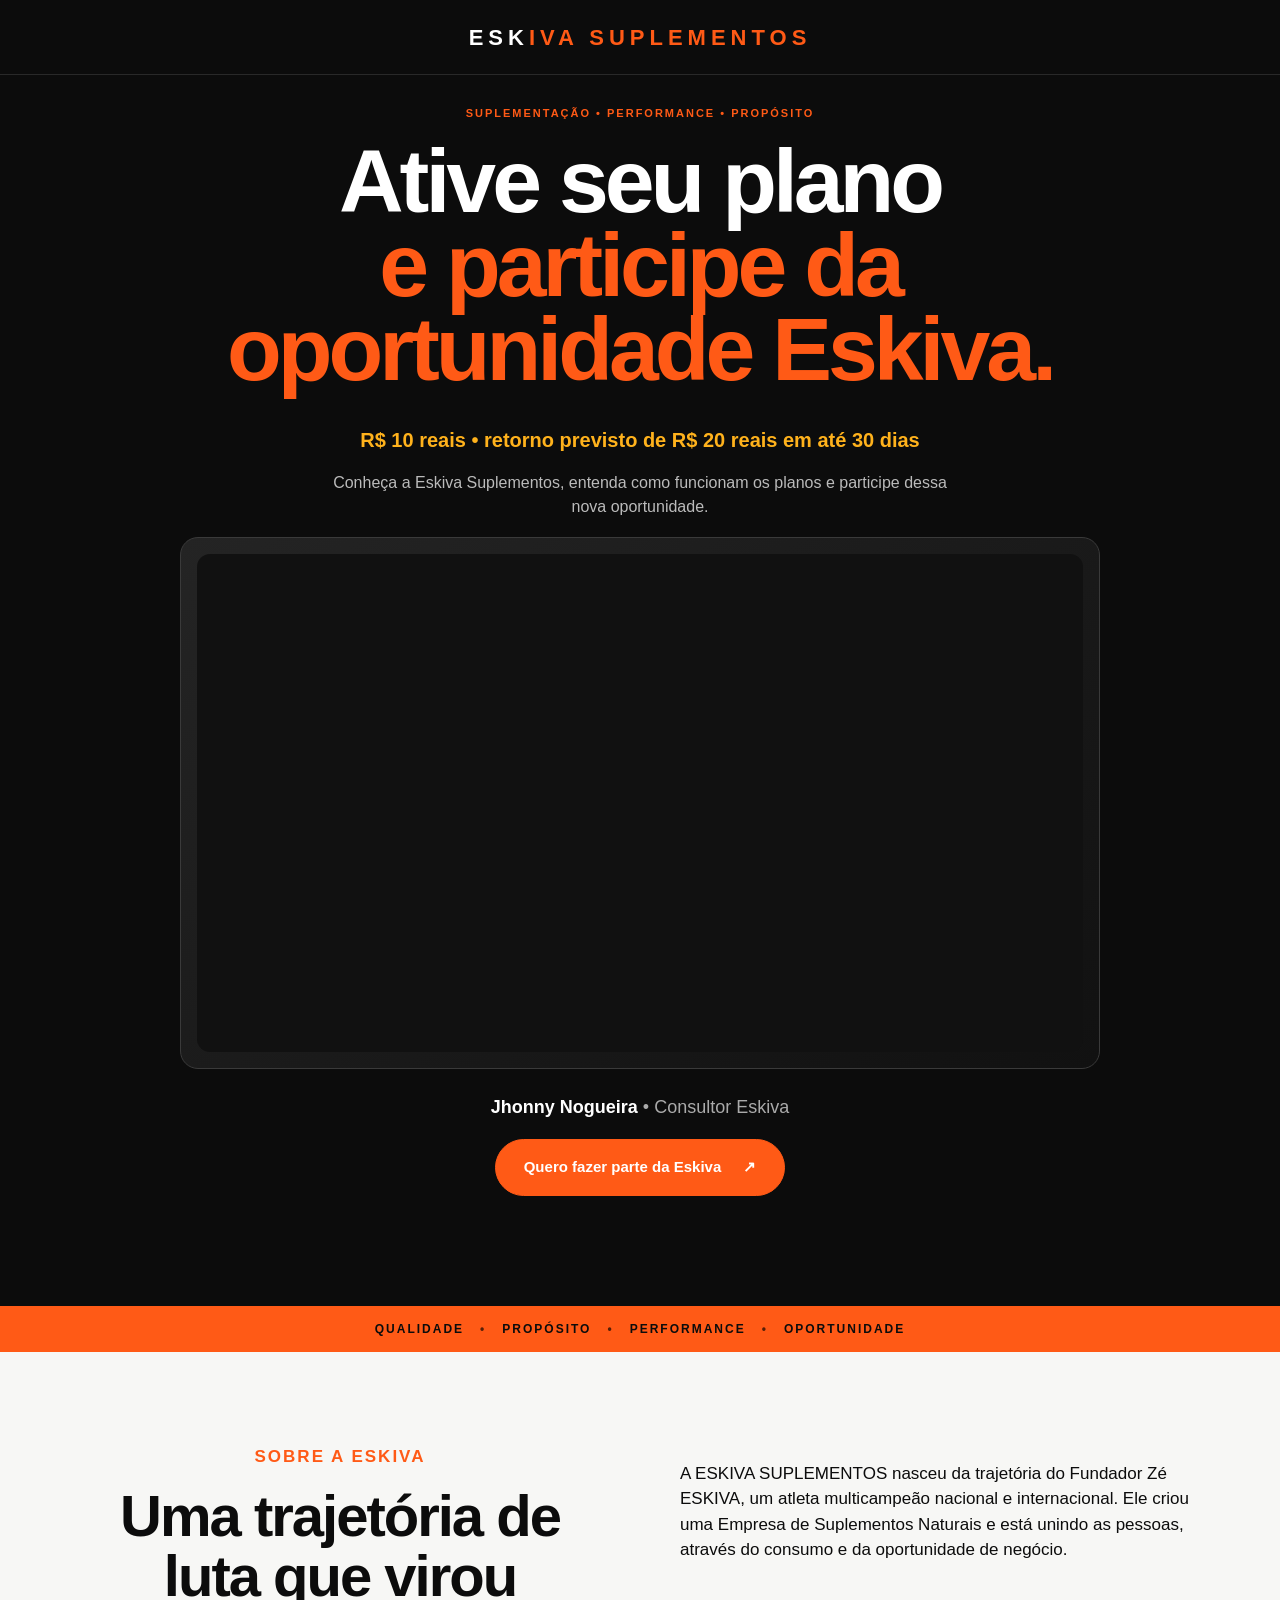
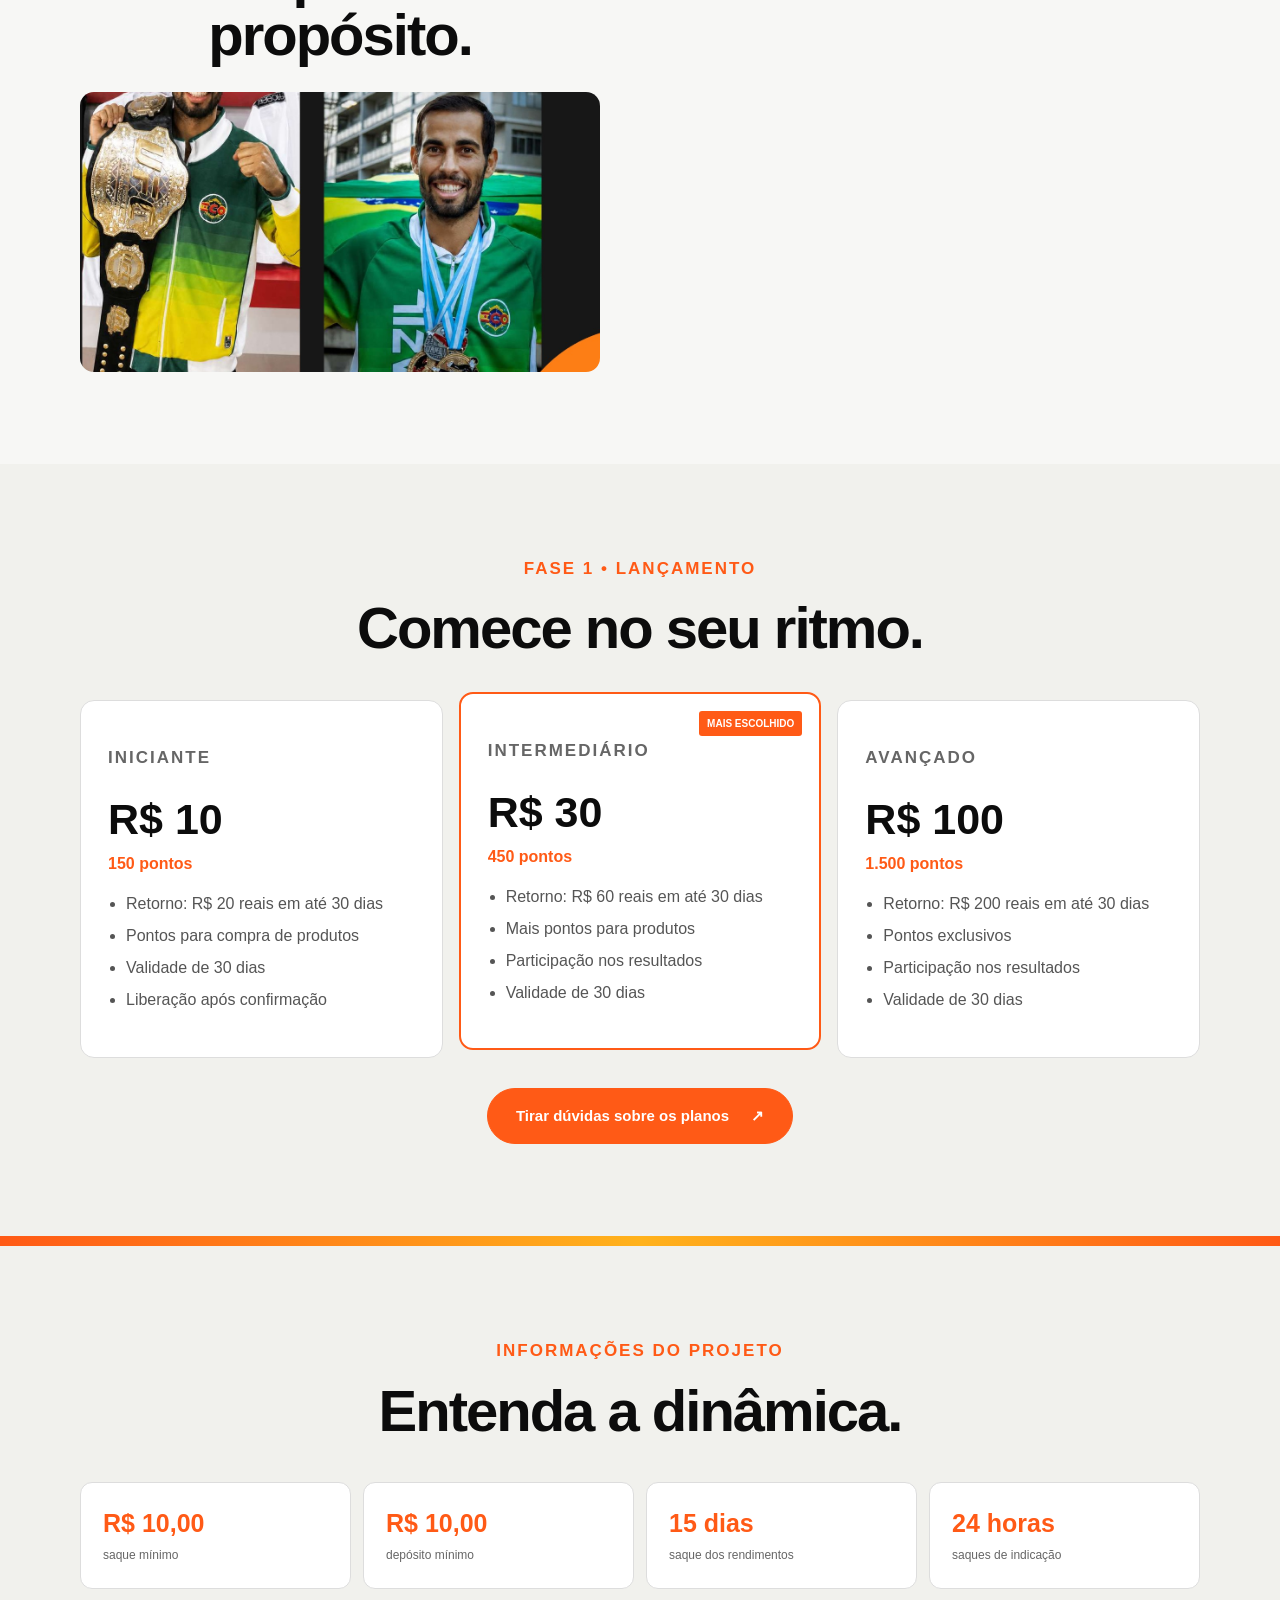
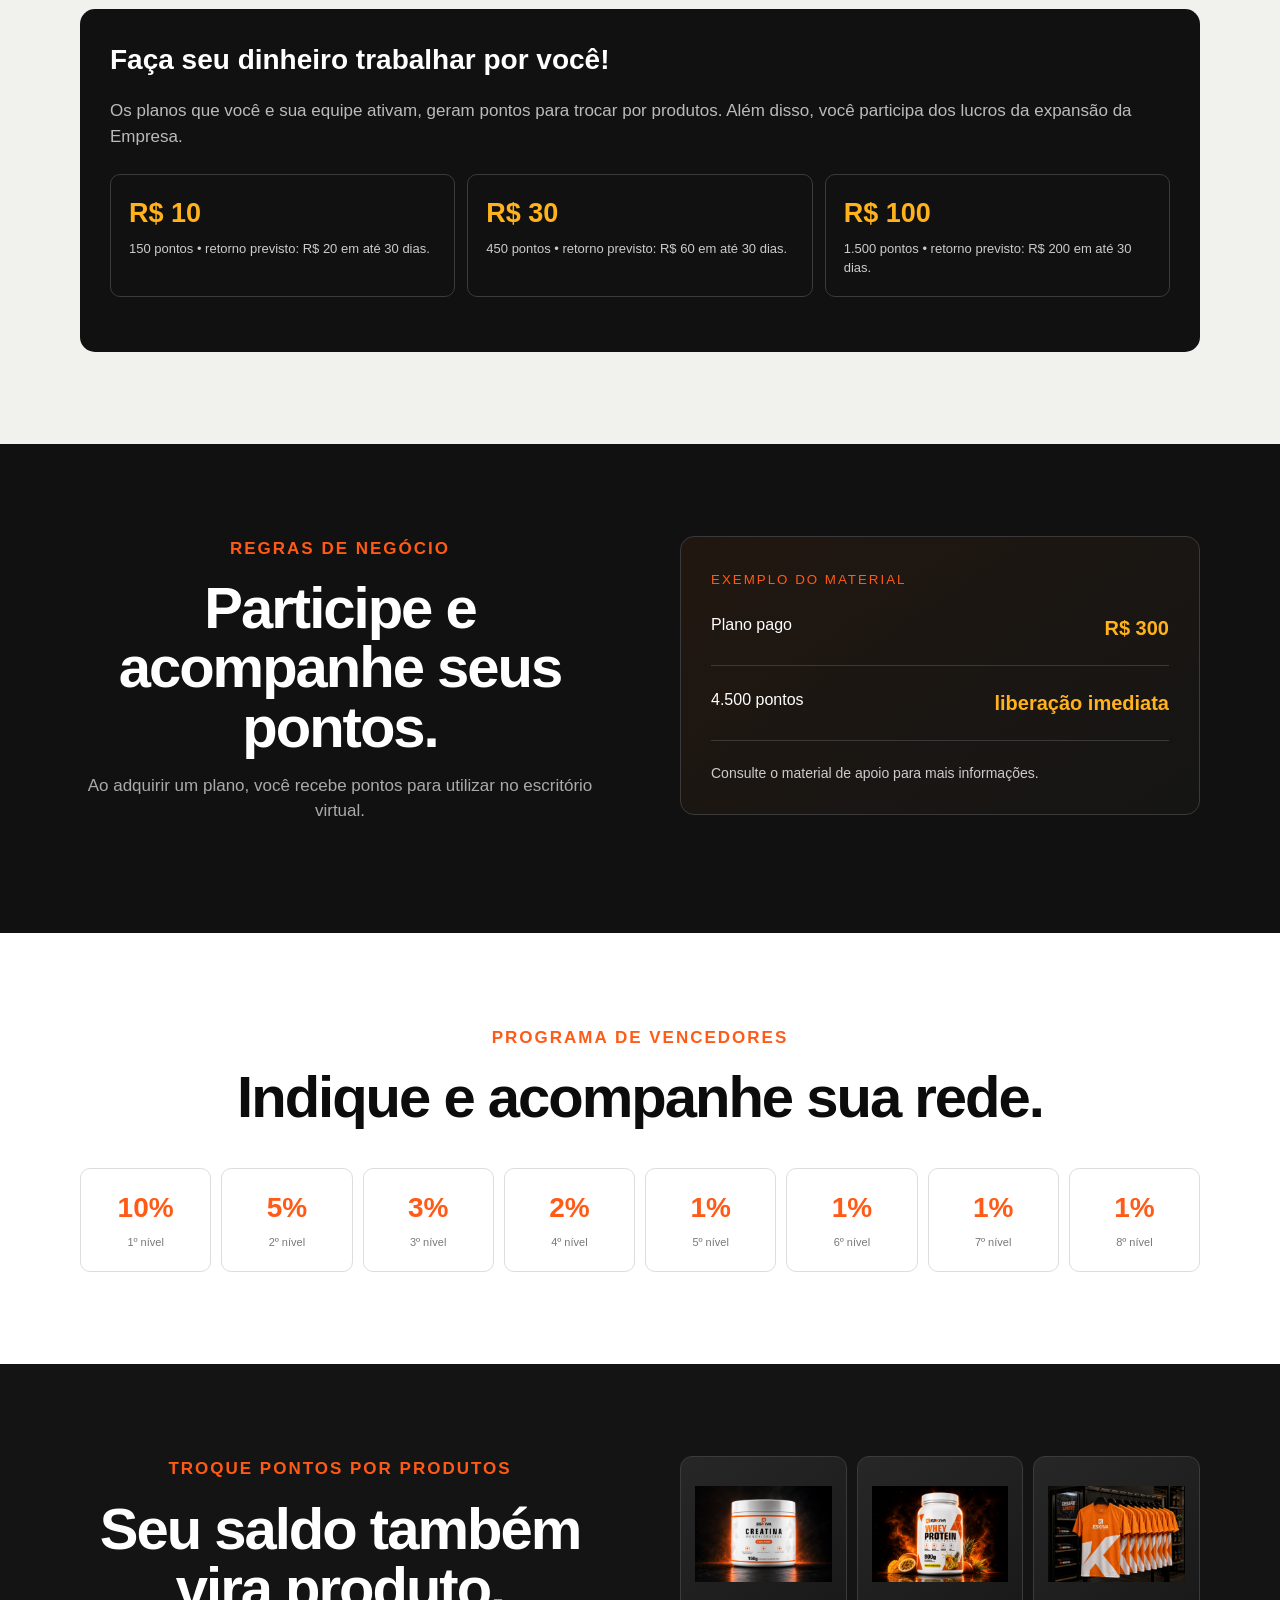
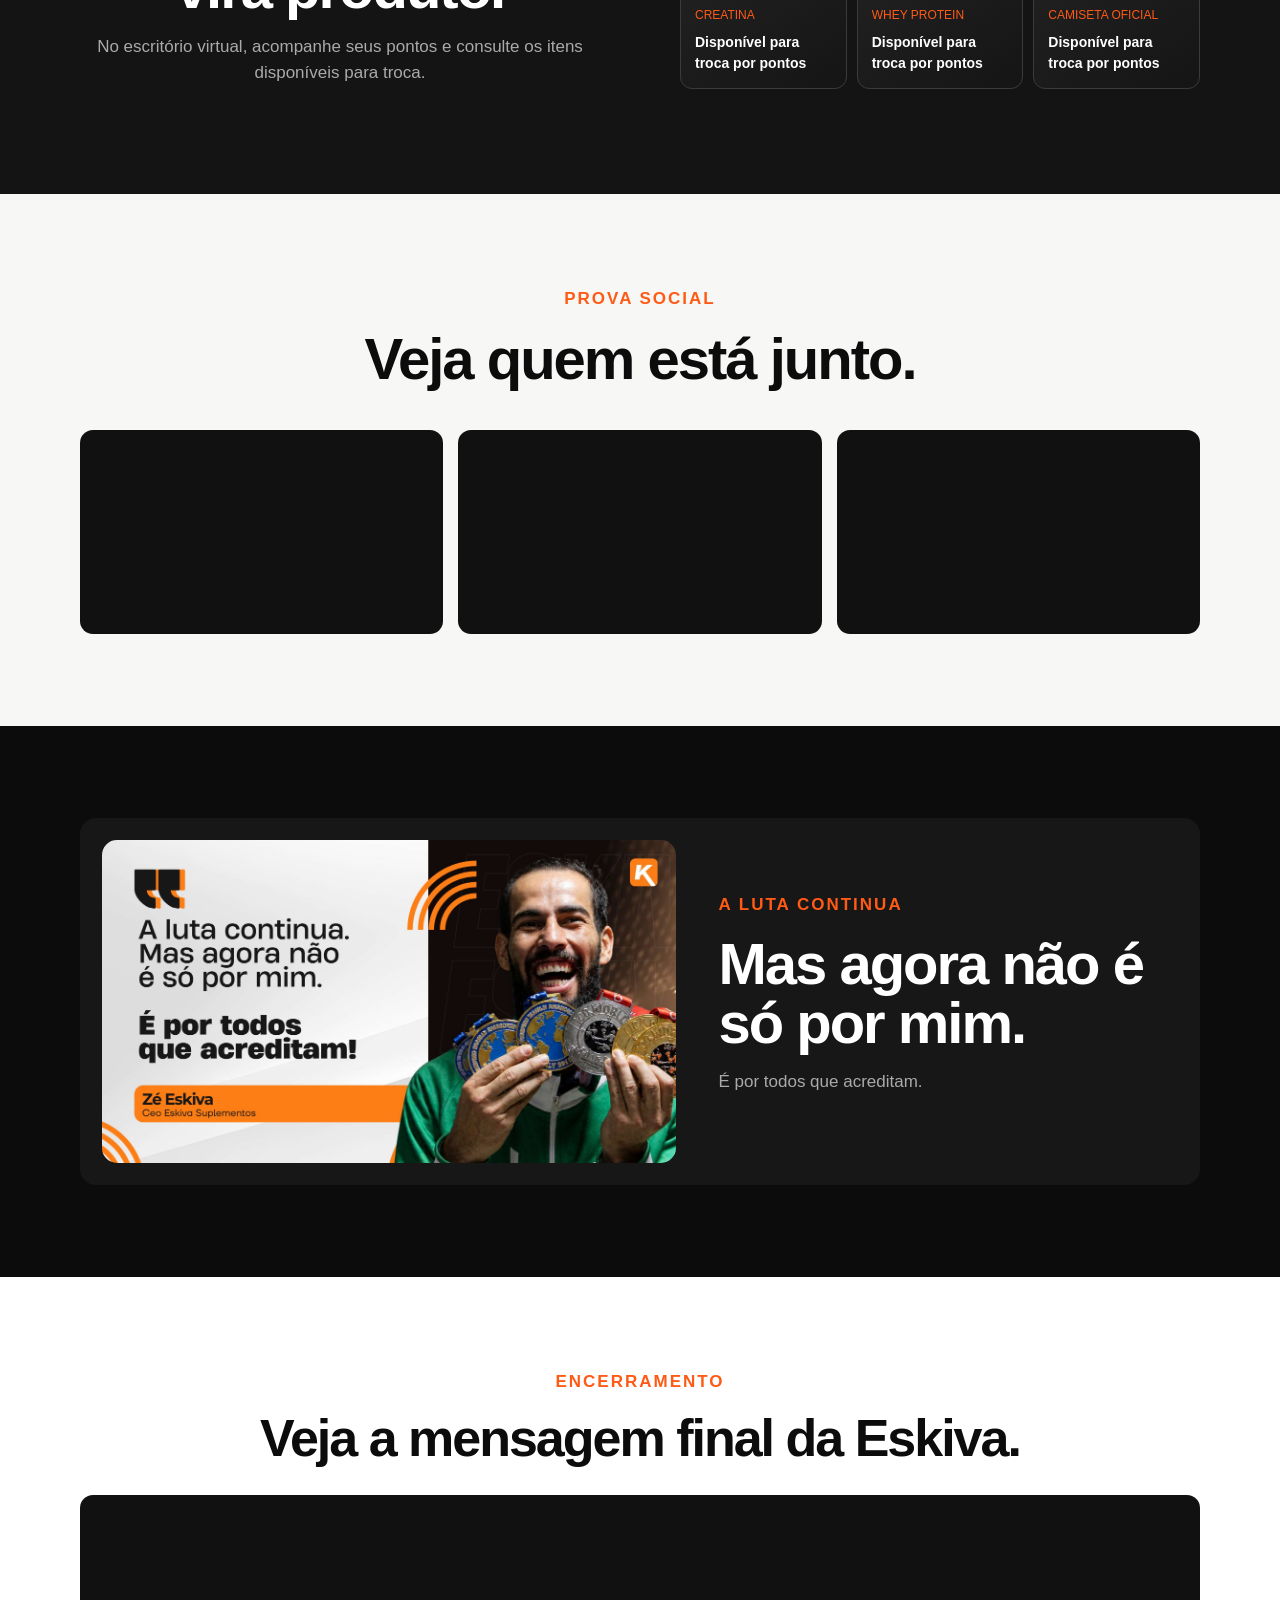
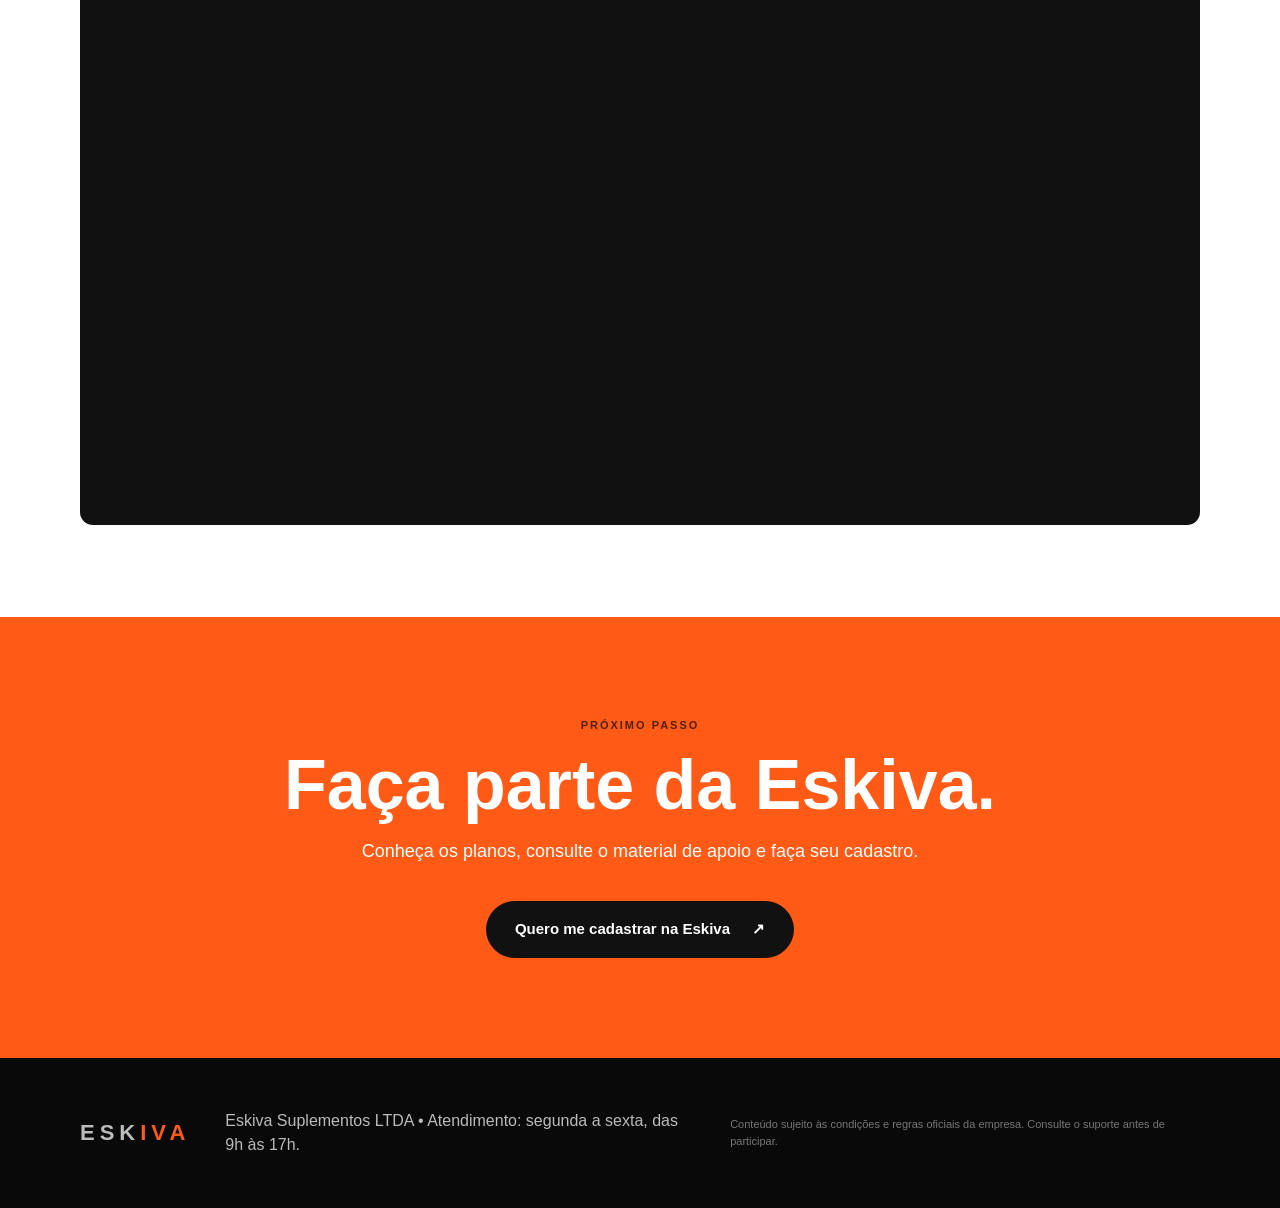
==== commit 5e99e46f: "Asjustes finais das paginas" ====
--- a/jhonny/index.html
+++ b/jhonny/index.html
@@ -20,7 +20,7 @@
         <div class="hero-intro">
           <p class="eyebrow">SUPLEMENTAÇÃO • PERFORMANCE • PROPÓSITO</p>
           <h1>Ative seu plano<br><em>e participe da oportunidade Eskiva.</em></h1>
-          <p class="plan-highlight">R$ 10 • retorno previsto de R$ 20 em até 30 dias</p>
+          <p class="plan-highlight">R$ 10 reais • retorno previsto de R$ 20 reais em até 30 dias</p>
           
           <p class="hero-caption">Conheça a Eskiva Suplementos, entenda como funcionam os planos e participe dessa nova
             oportunidade.</p>
@@ -50,8 +50,7 @@
             alt="Zé Eskiva em material institucional">
         </div>
         <div>
-          <p>A Eskiva Suplementos nasceu da trajetória de Zé Eskiva, atleta multicampeão, para unir produtos, comunidade
-            e novas possibilidades.</p>
+          <p>A ESKIVA SUPLEMENTOS nasceu da trajetória do Fundador Zé ESKIVA, um atleta multicampeão nacional e internacional. Ele criou uma Empresa de Suplementos Naturais e está unindo as pessoas, através do consumo e da oportunidade de negócio.</p>
         </div>
       </div>
     </section>
@@ -67,8 +66,8 @@
           <article class="plan">
             <p class="plan-label">INICIANTE</p><strong>R$ 10</strong><span>150 pontos</span>
             <ul>
+              <li>Retorno: R$ 20 reais em até 30 dias</li>
               <li>Pontos para compra de produtos</li>
-              <li>Retorno previsto: R$ 20 em até 30 dias</li>
               <li>Validade de 30 dias</li>
               <li>Liberação após confirmação</li>
             </ul>
@@ -76,6 +75,7 @@
           <article class="plan highlight"><b class="tag">MAIS ESCOLHIDO</b>
             <p class="plan-label">INTERMEDIÁRIO</p><strong>R$ 30</strong><span>450 pontos</span>
             <ul>
+              <li>Retorno: R$ 60 reais em até 30 dias</li>
               <li>Mais pontos para produtos</li>
               <li>Participação nos resultados</li>
               <li>Validade de 30 dias</li>
@@ -84,6 +84,7 @@
           <article class="plan">
             <p class="plan-label">AVANÇADO</p><strong>R$ 100</strong><span>1.500 pontos</span>
             <ul>
+              <li>Retorno: R$ 200 reais em até 30 dias</li>
               <li>Pontos exclusivos</li>
               <li>Participação nos resultados</li>
               <li>Validade de 30 dias</li>
@@ -112,8 +113,7 @@
         </div>
         <div class="return-box">
           <h3>Faça seu dinheiro trabalhar por você!</h3>
-          <p>Ao ativar um plano, além de receber pontos para utilizar na loja, você participa dos ciclos previstos pelo
-            projeto.</p>
+          <p>Os planos que você e sua equipe ativam, geram pontos para trocar por produtos. Além disso, você participa dos lucros da expansão da Empresa.</p>
           <div class="return-grid">
             <div><strong>R$ 10</strong><span>150 pontos • retorno previsto: R$ 20 em até 30 dias.</span></div>
             <div><strong>R$ 30</strong><span>450 pontos • retorno previsto: R$ 60 em até 30 dias.</span></div>
--- a/css/style.css
+++ b/css/style.css
@@ -73,7 +73,8 @@
   background: var(--black);
   color: #fff;
   padding: 90px 0 110px;
-  overflow: hidden
+  overflow: hidden;
+  
 }
 
 .hero-grid {
@@ -608,7 +609,7 @@
 
 .earning-line b {
   color: var(--yellow);
-  font-size: 23px
+  font-size: 20px
 }
 
 .earning-total {
@@ -952,4 +953,44 @@
 .about-photo {
   display: block;
   margin: 28px auto 0;
-}+}
+
+
+.hero {
+  padding: 30px 0 110px;
+}
+
+.plan-highlight {
+  margin: 6px 0;
+}
+
+.profile-name {
+  margin: 25px 0 0;
+}
+
+.hero-caption {
+  margin: 10px auto 18px;
+}
+
+.hero-video {
+  min-height: 0;
+  padding: 16px;
+}
+
+.btn {
+min-width: 280px;
+min-height: 54px;
+padding: 16px 28px;
+justify-content: center;
+text-align: center;
+border-radius: 999px;
+font-size: 15px;
+}
+
+@media (max-width: 480px) {
+.btn {
+width: 100%;
+max-width: 340px;
+}
+}
+
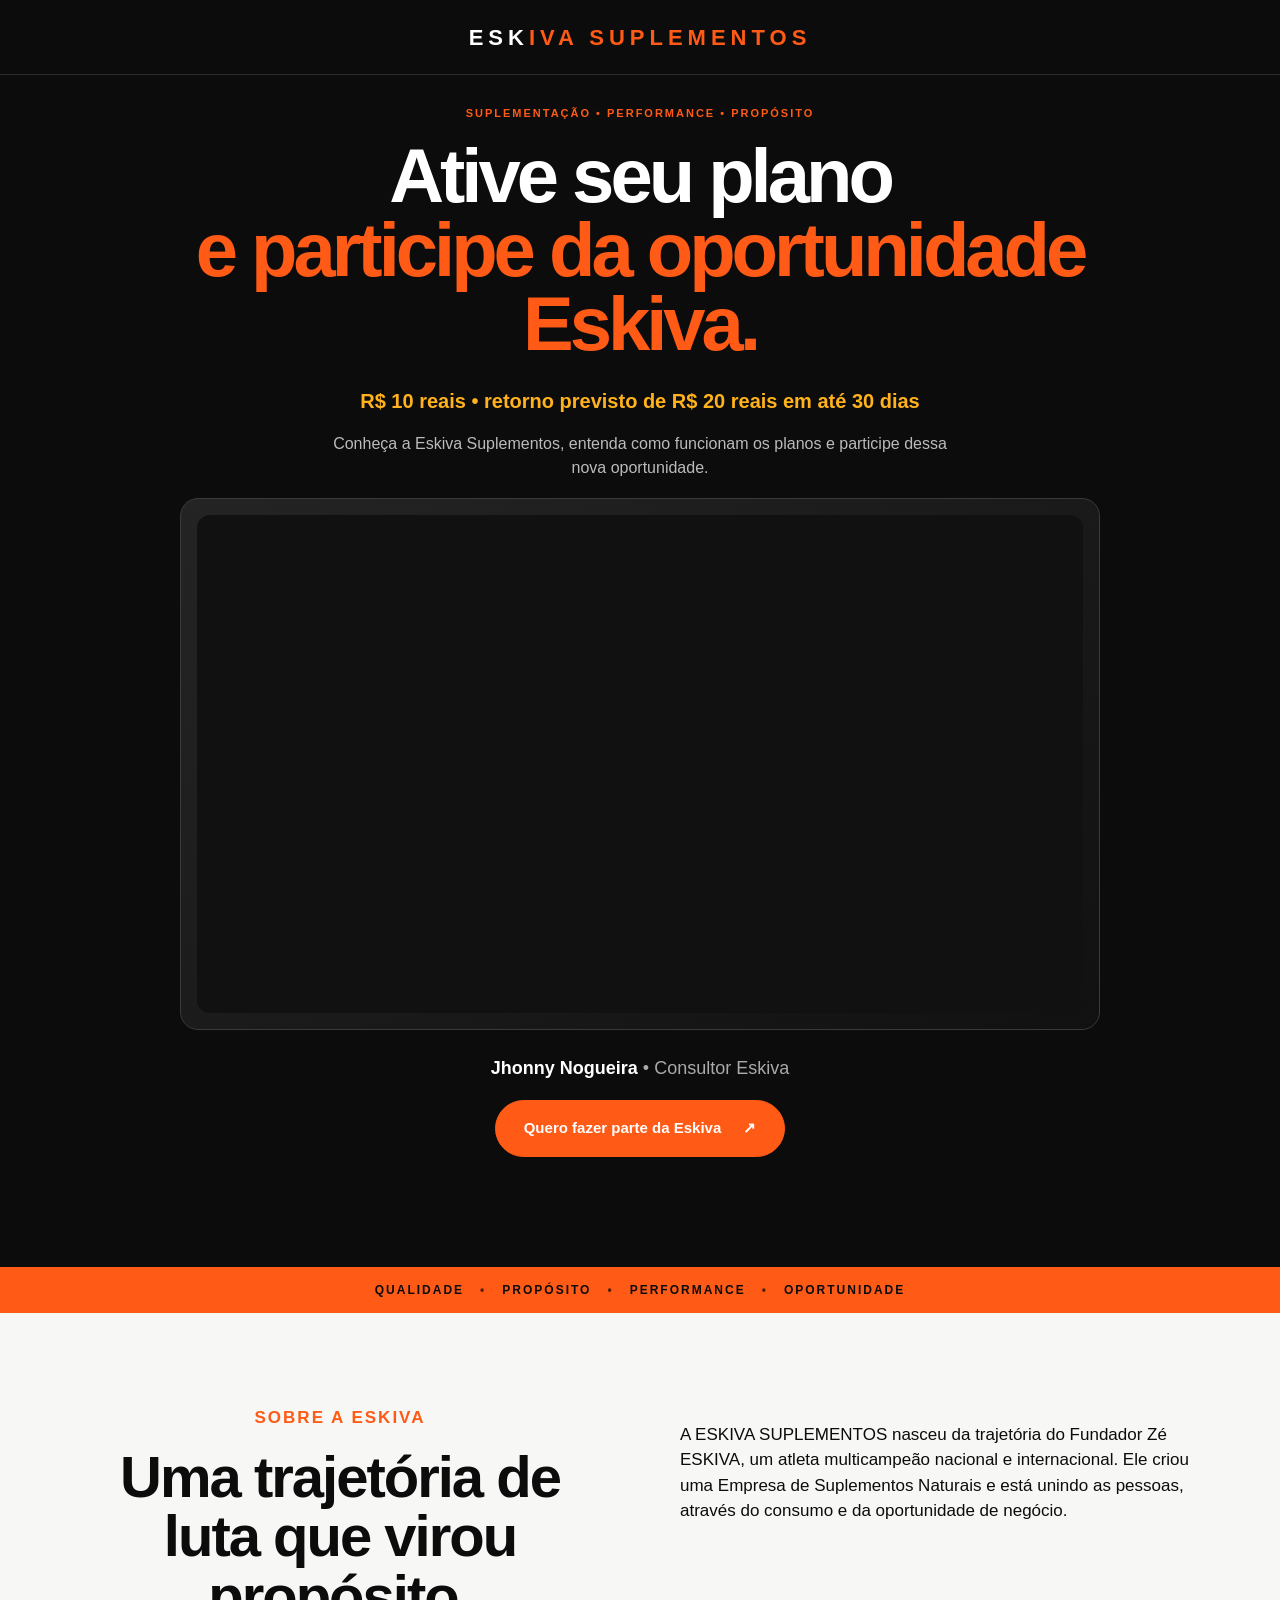
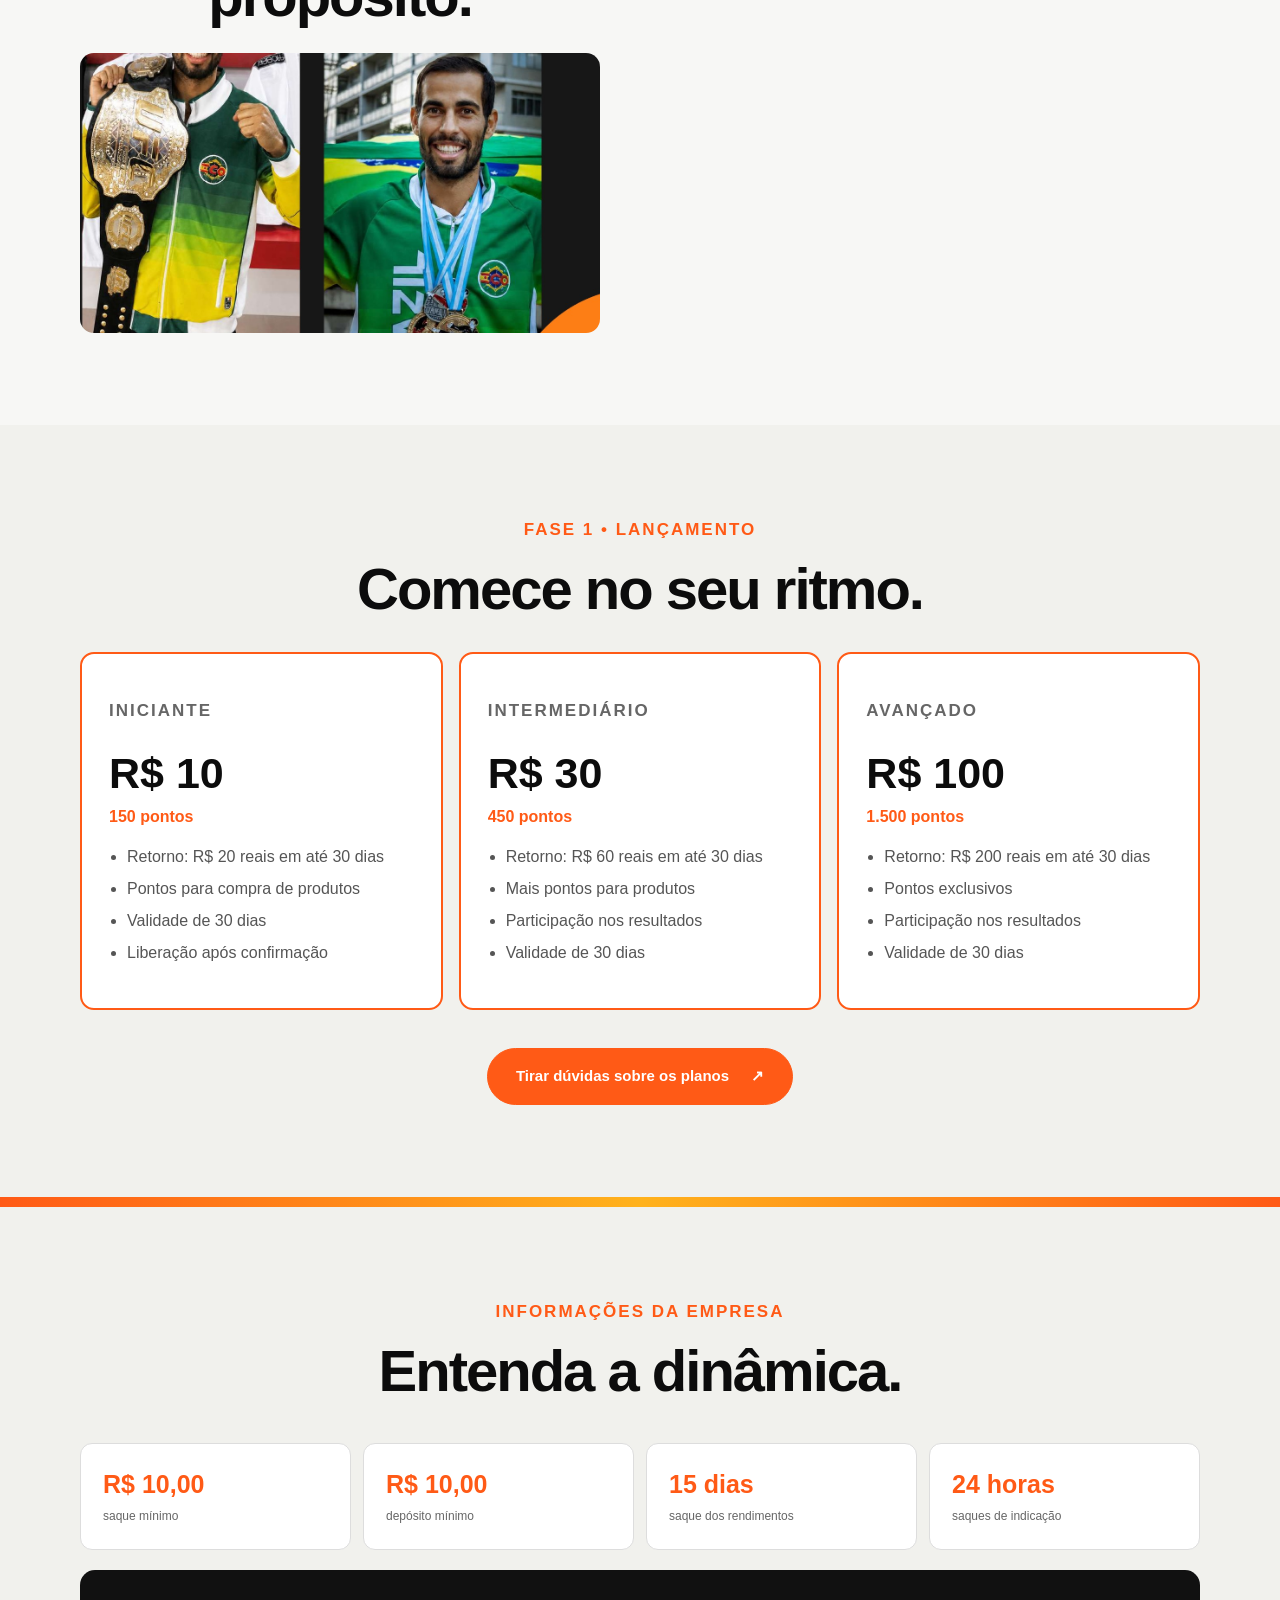
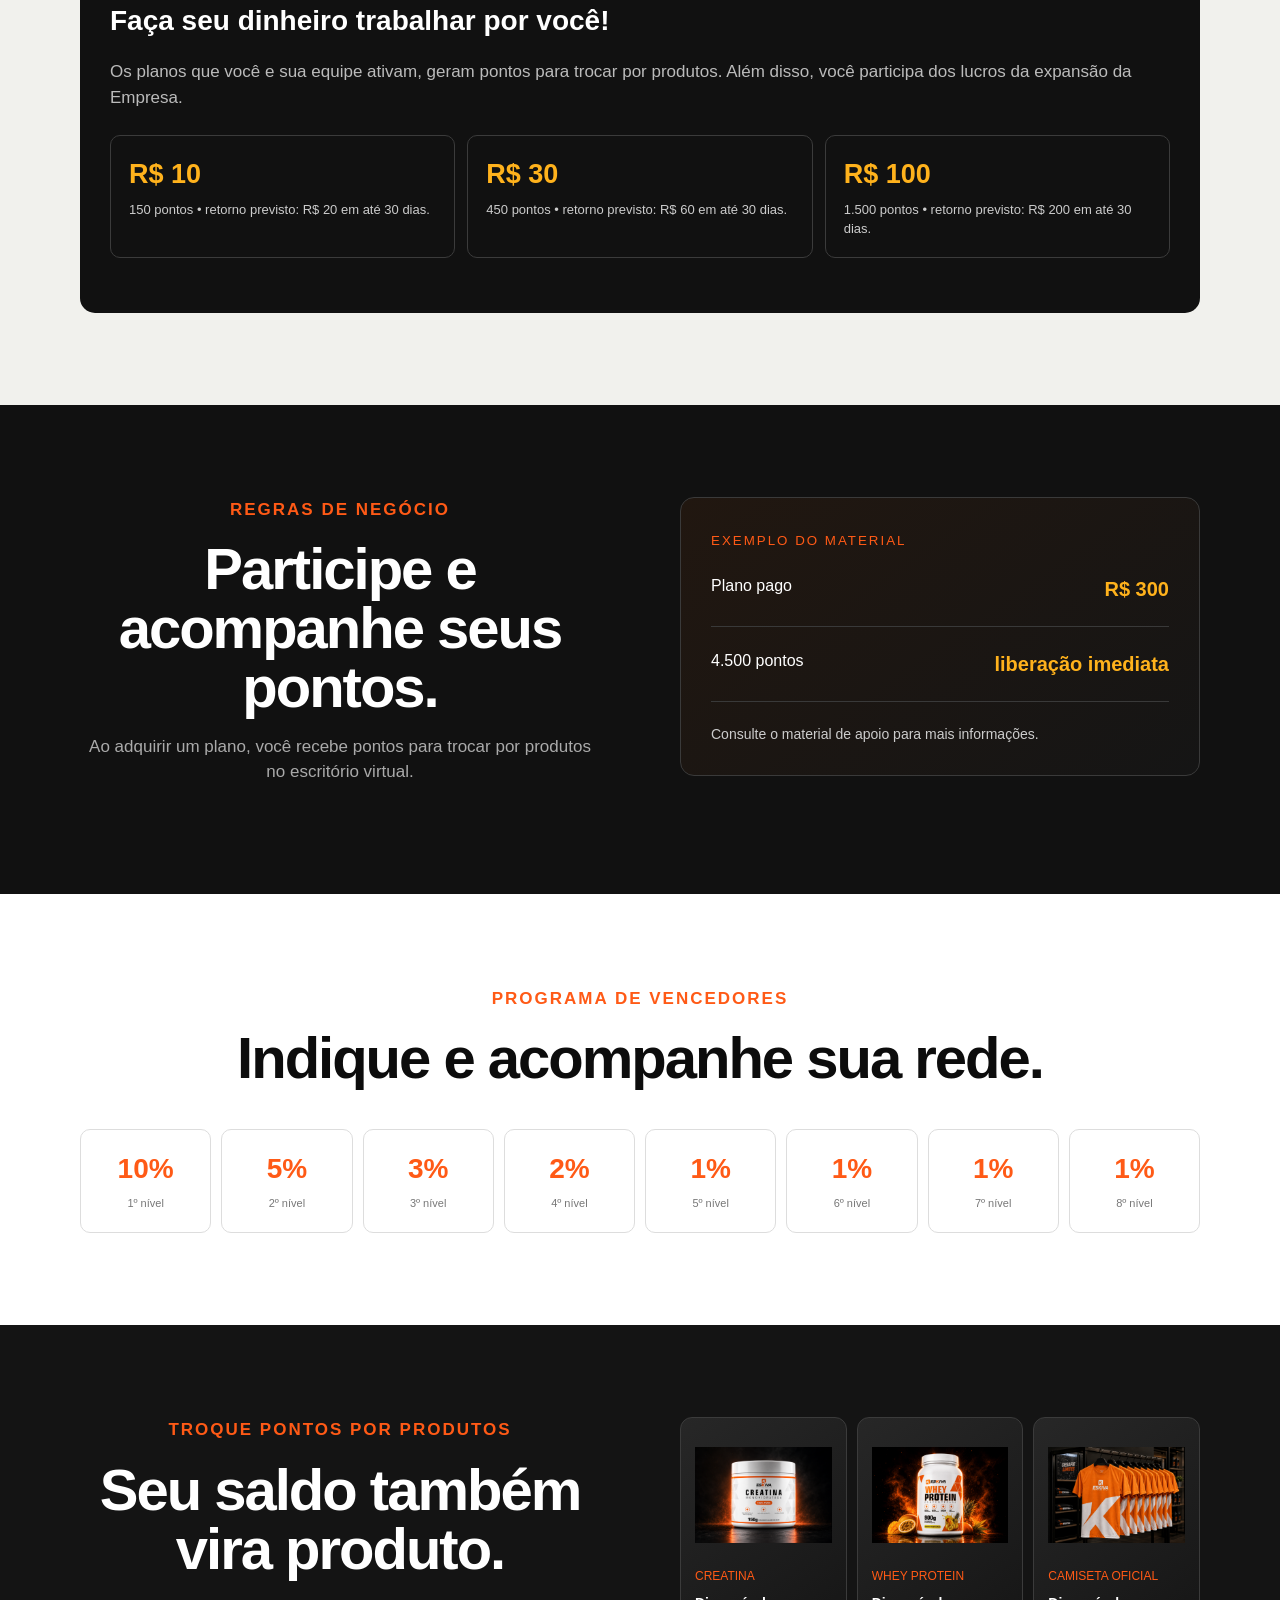
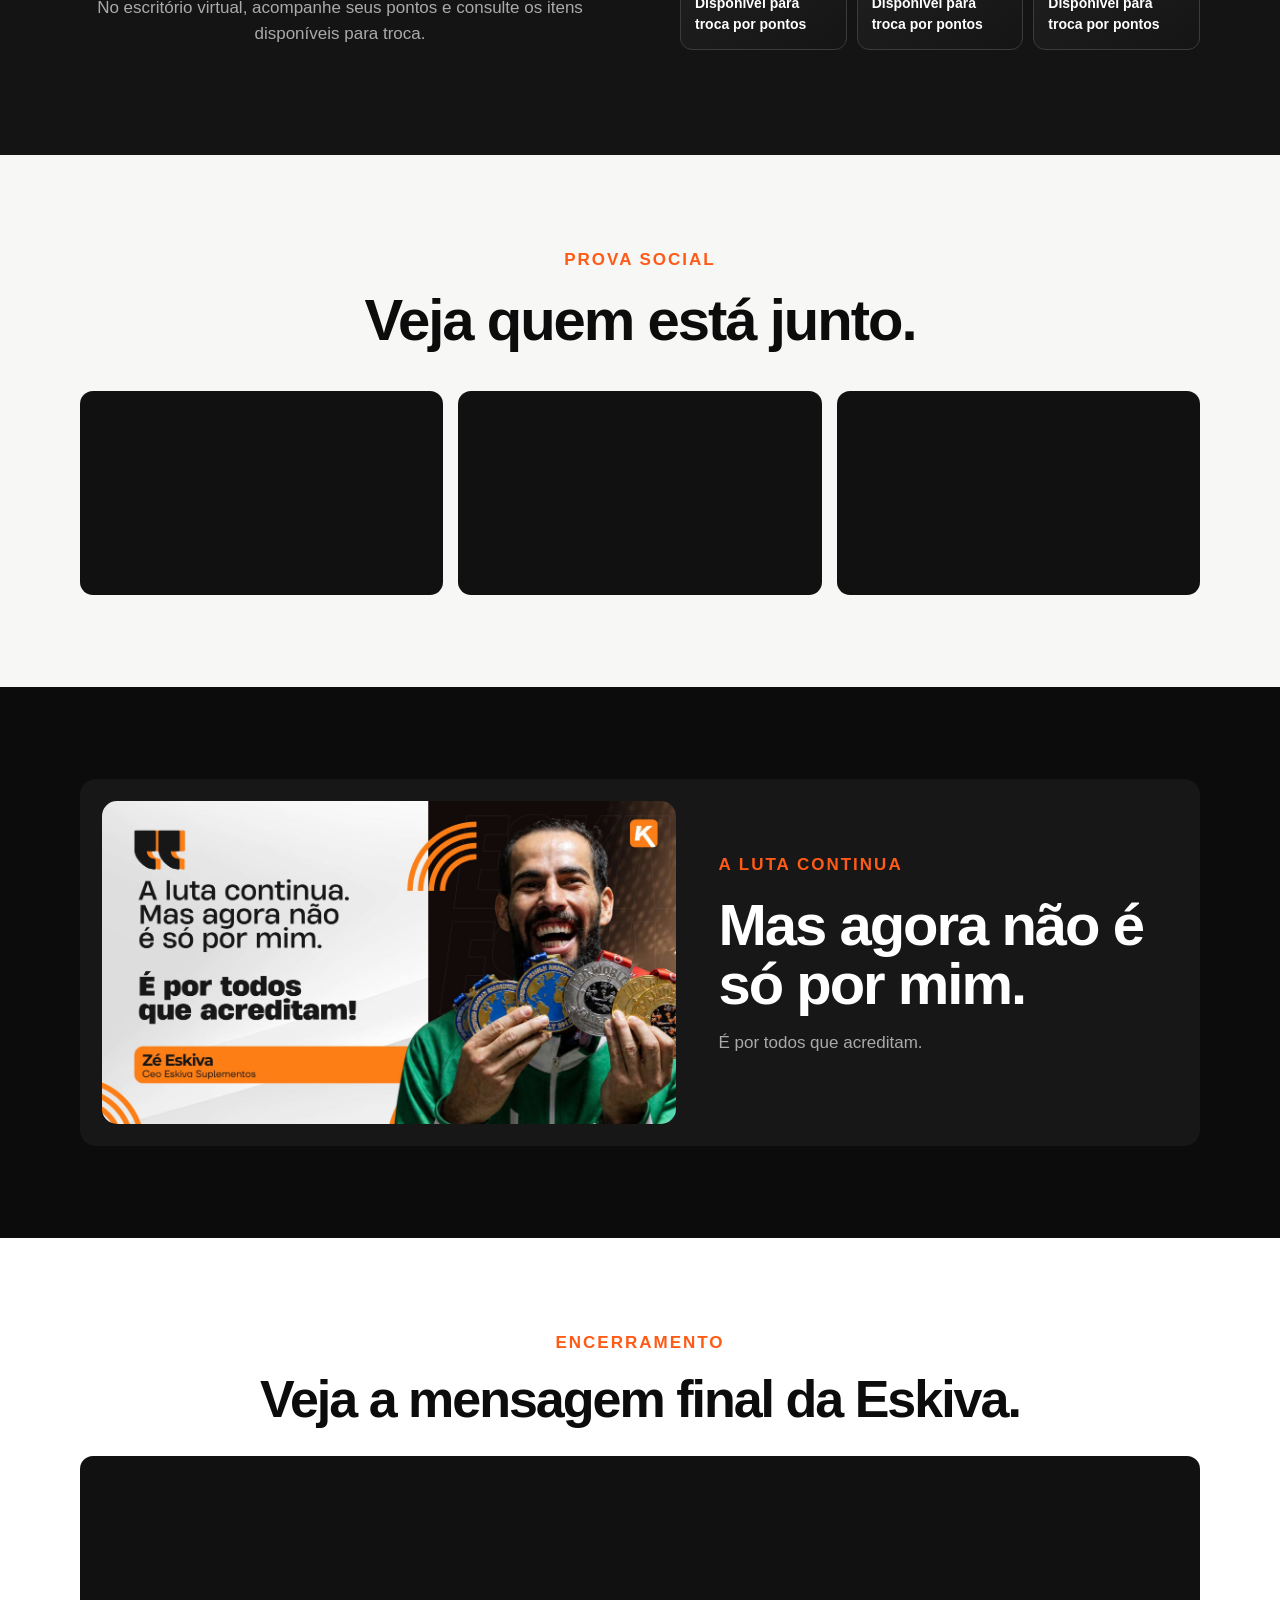
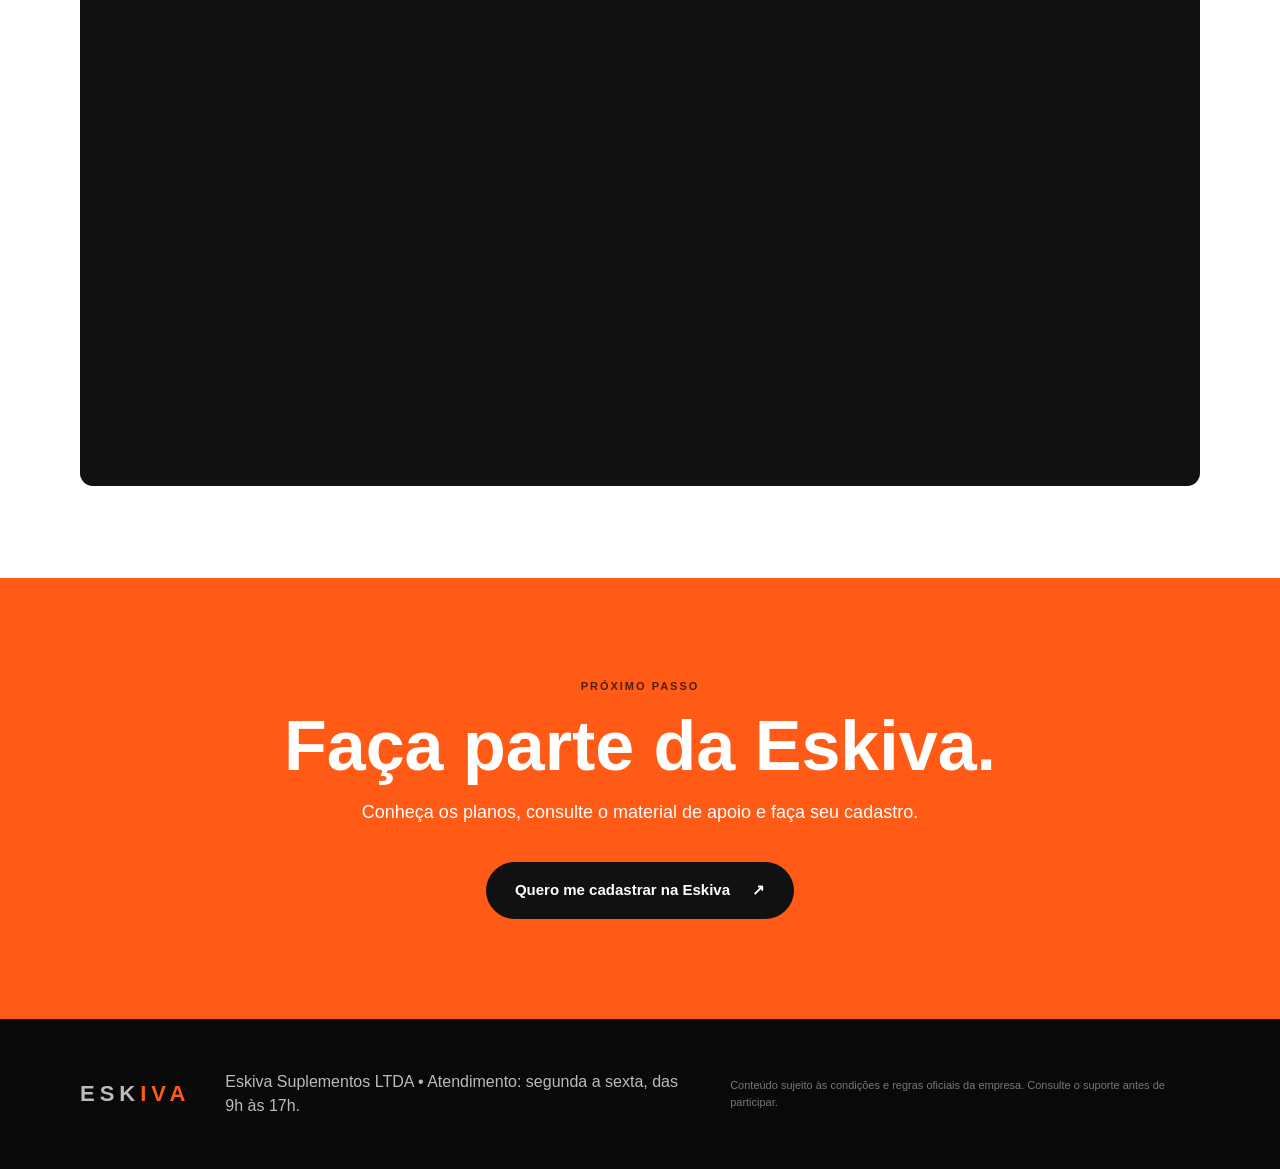
==== commit ba75d2a8: "Att correção frases" ====
--- a/jhonny/index.html
+++ b/jhonny/index.html
@@ -63,7 +63,7 @@
           </div>
         </div>
         <div class="plan-grid">
-          <article class="plan">
+           <article class="plan highlight">
             <p class="plan-label">INICIANTE</p><strong>R$ 10</strong><span>150 pontos</span>
             <ul>
               <li>Retorno: R$ 20 reais em até 30 dias</li>
@@ -72,7 +72,7 @@
               <li>Liberação após confirmação</li>
             </ul>
           </article>
-          <article class="plan highlight"><b class="tag">MAIS ESCOLHIDO</b>
+          <article class="plan highlight">
             <p class="plan-label">INTERMEDIÁRIO</p><strong>R$ 30</strong><span>450 pontos</span>
             <ul>
               <li>Retorno: R$ 60 reais em até 30 dias</li>
@@ -81,7 +81,7 @@
               <li>Validade de 30 dias</li>
             </ul>
           </article>
-          <article class="plan">
+           <article class="plan highlight">
             <p class="plan-label">AVANÇADO</p><strong>R$ 100</strong><span>1.500 pontos</span>
             <ul>
               <li>Retorno: R$ 200 reais em até 30 dias</li>
@@ -101,7 +101,7 @@
       <div class="container">
         <div class="section-heading">
           <div>
-            <p class="eyebrow">INFORMAÇÕES DO PROJETO</p>
+            <p class="eyebrow">INFORMAÇÕES DA EMPRESA</p>
             <h2>Entenda a dinâmica.</h2>
           </div>
         </div>
@@ -127,7 +127,7 @@
         <div>
           <p class="eyebrow">REGRAS DE NEGÓCIO</p>
           <h2>Participe e acompanhe seus pontos.</h2>
-          <p class="muted">Ao adquirir um plano, você recebe pontos para utilizar no escritório virtual.</p>
+          <p class="muted">Ao adquirir um plano, você recebe pontos para trocar por produtos no escritório virtual.</p>
         </div>
         <div class="earning-card"><small>EXEMPLO DO MATERIAL</small>
           <div class="earning-line"><span>Plano pago</span><b>R$ 300</b></div>
--- a/css/style.css
+++ b/css/style.css
@@ -135,9 +135,9 @@
 }
 
 .hero h1 {
-  font-size: clamp(48px, 7vw, 92px);
-  line-height: .94;
-  margin: 0 0 28px;
+  font-size: clamp(40px, 6vw, 76px);
+  line-height: .98;
+  margin: 0 0 18px;
   letter-spacing: -4px
 }
 
@@ -465,16 +465,6 @@
   margin-top: 0
 }
 
-.tag {
-  position: absolute;
-  right: 17px;
-  top: 17px;
-  background: var(--orange);
-  color: #fff;
-  font-size: 10px;
-  padding: 5px 8px;
-  border-radius: 3px
-}
 
 .plan-label {
   font-size: 12px;
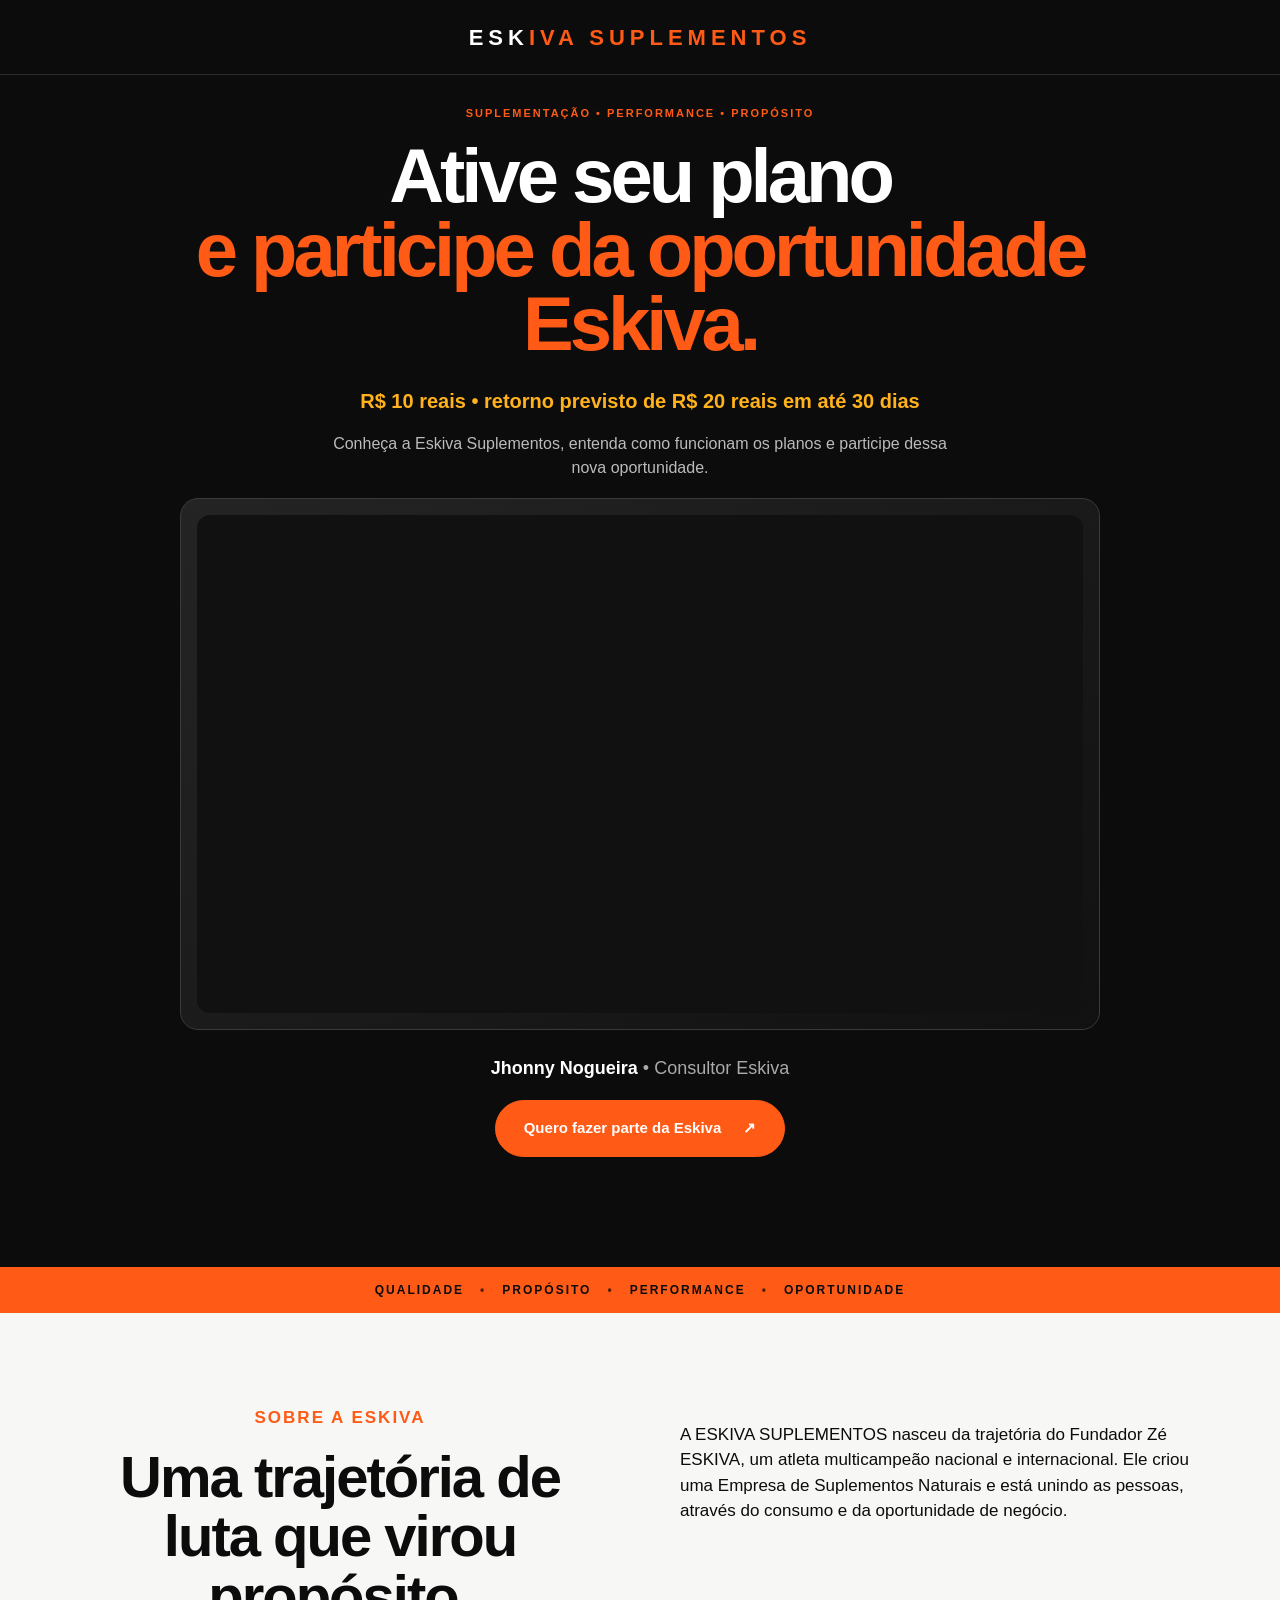
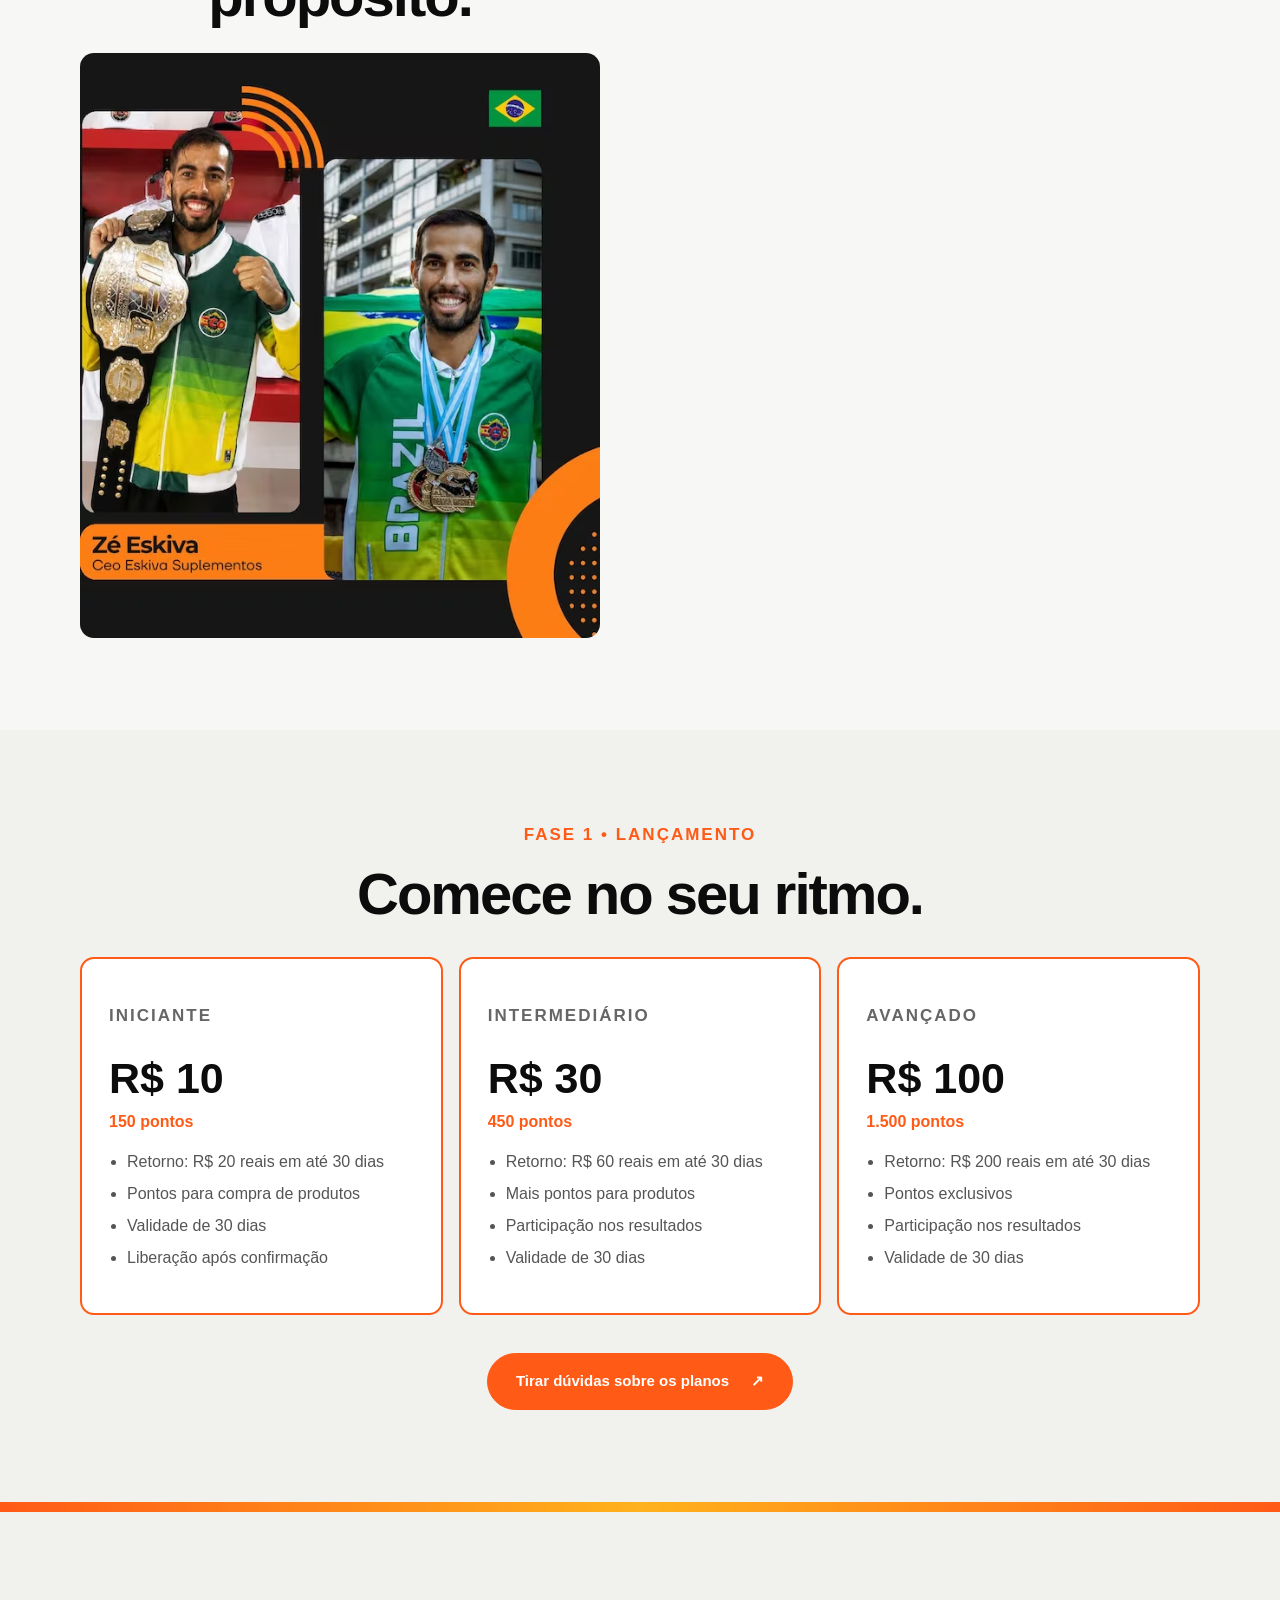
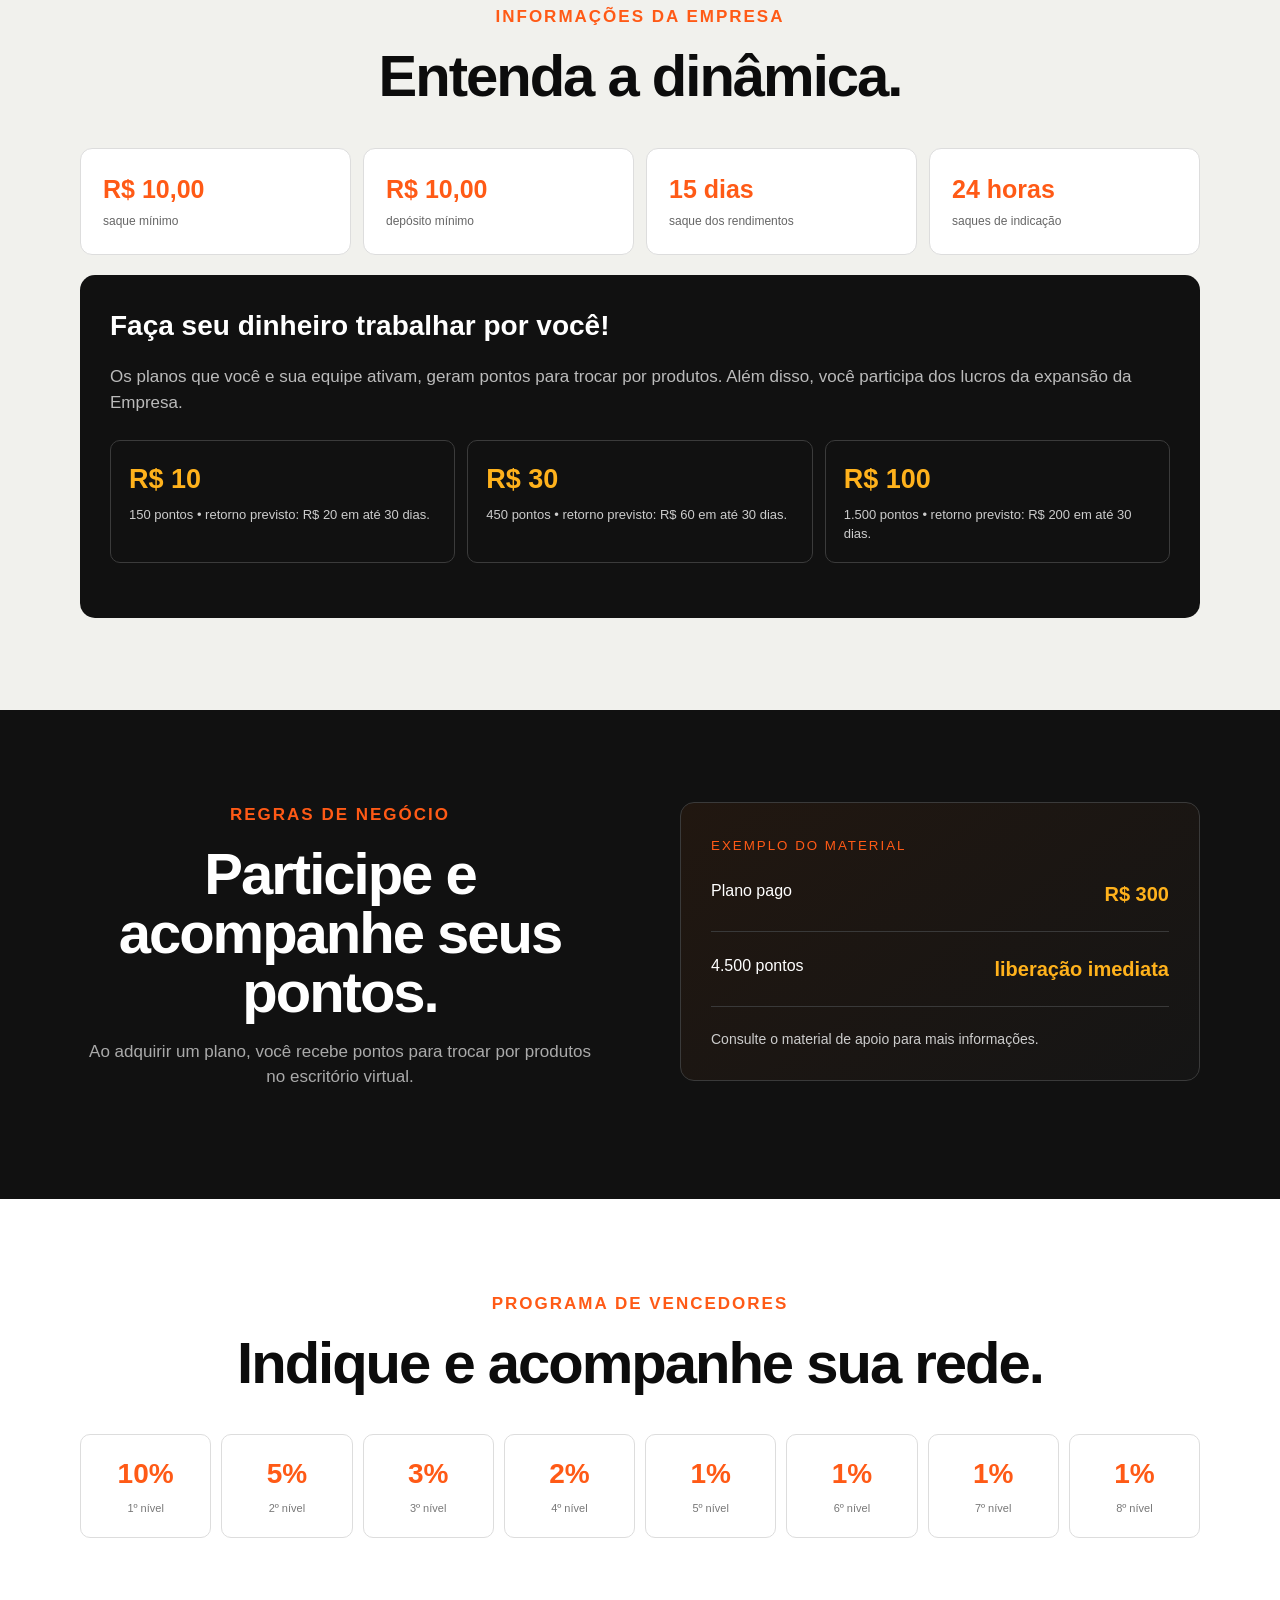
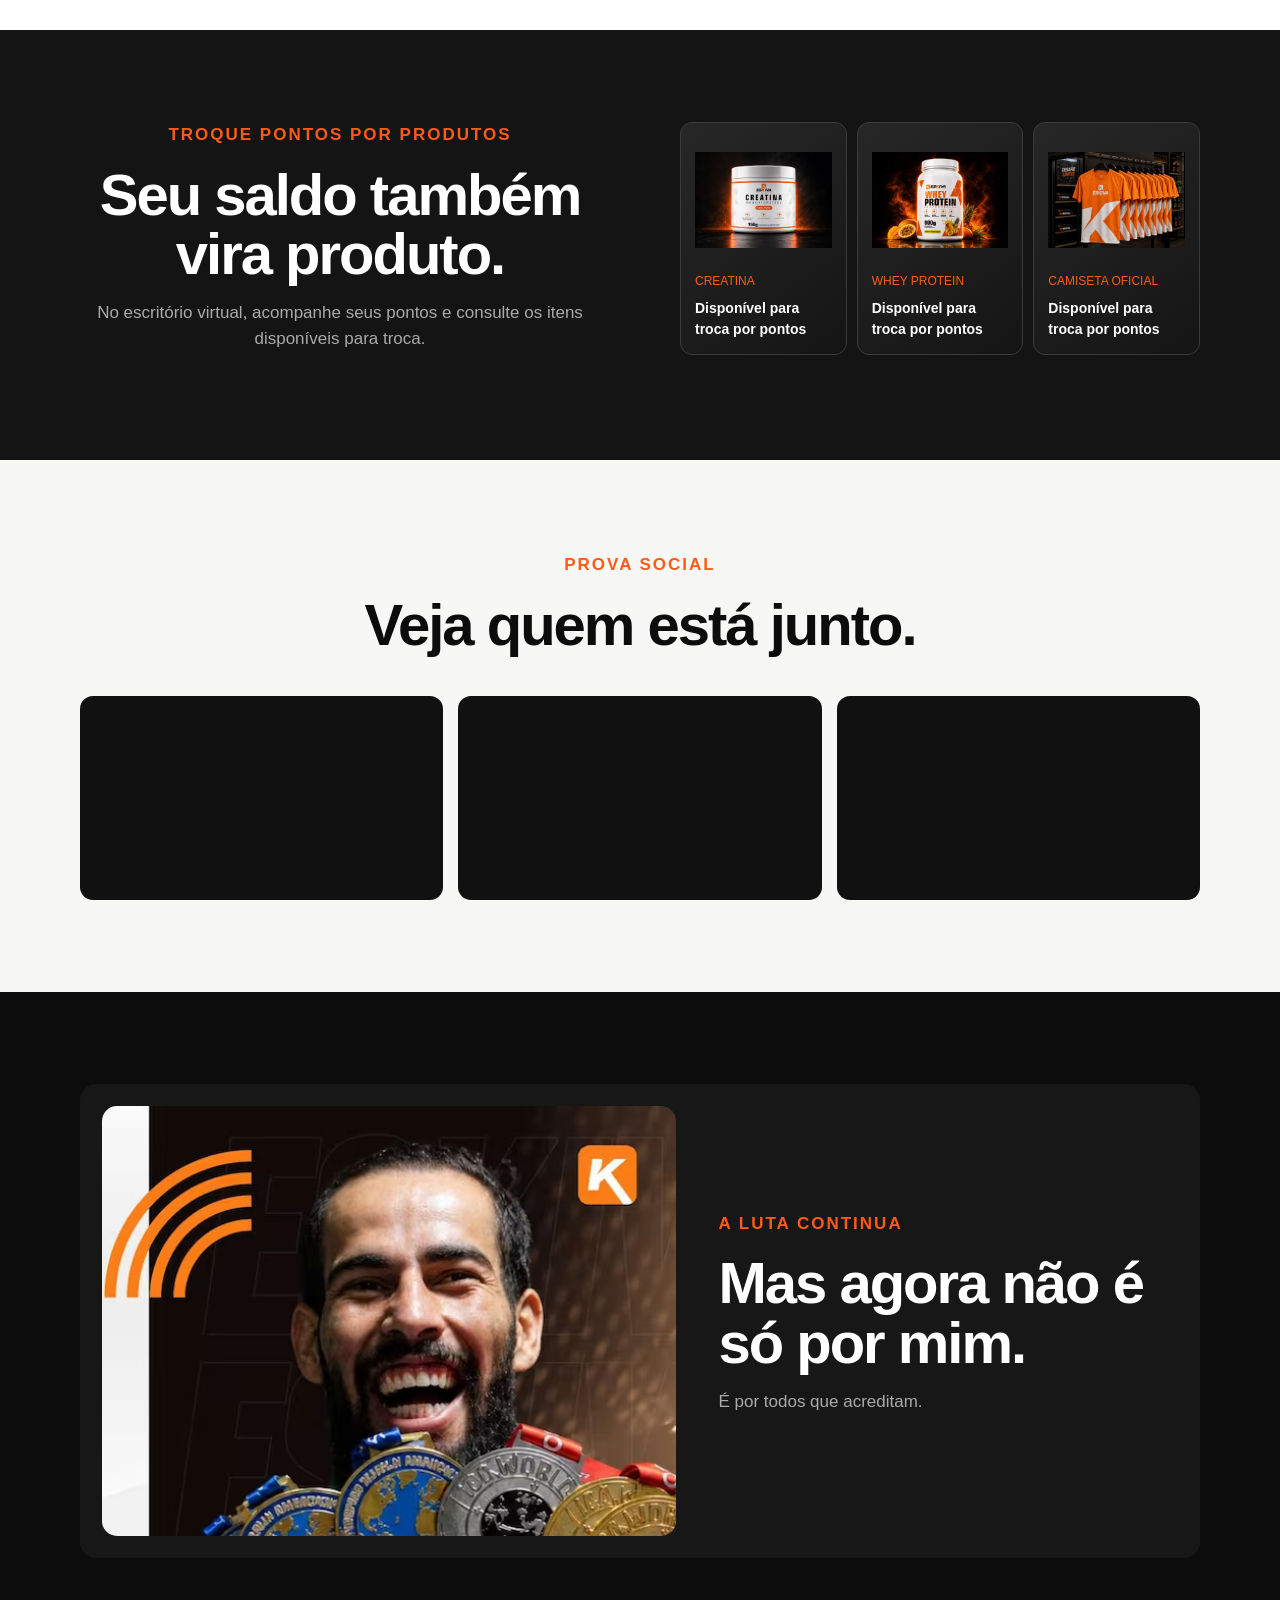
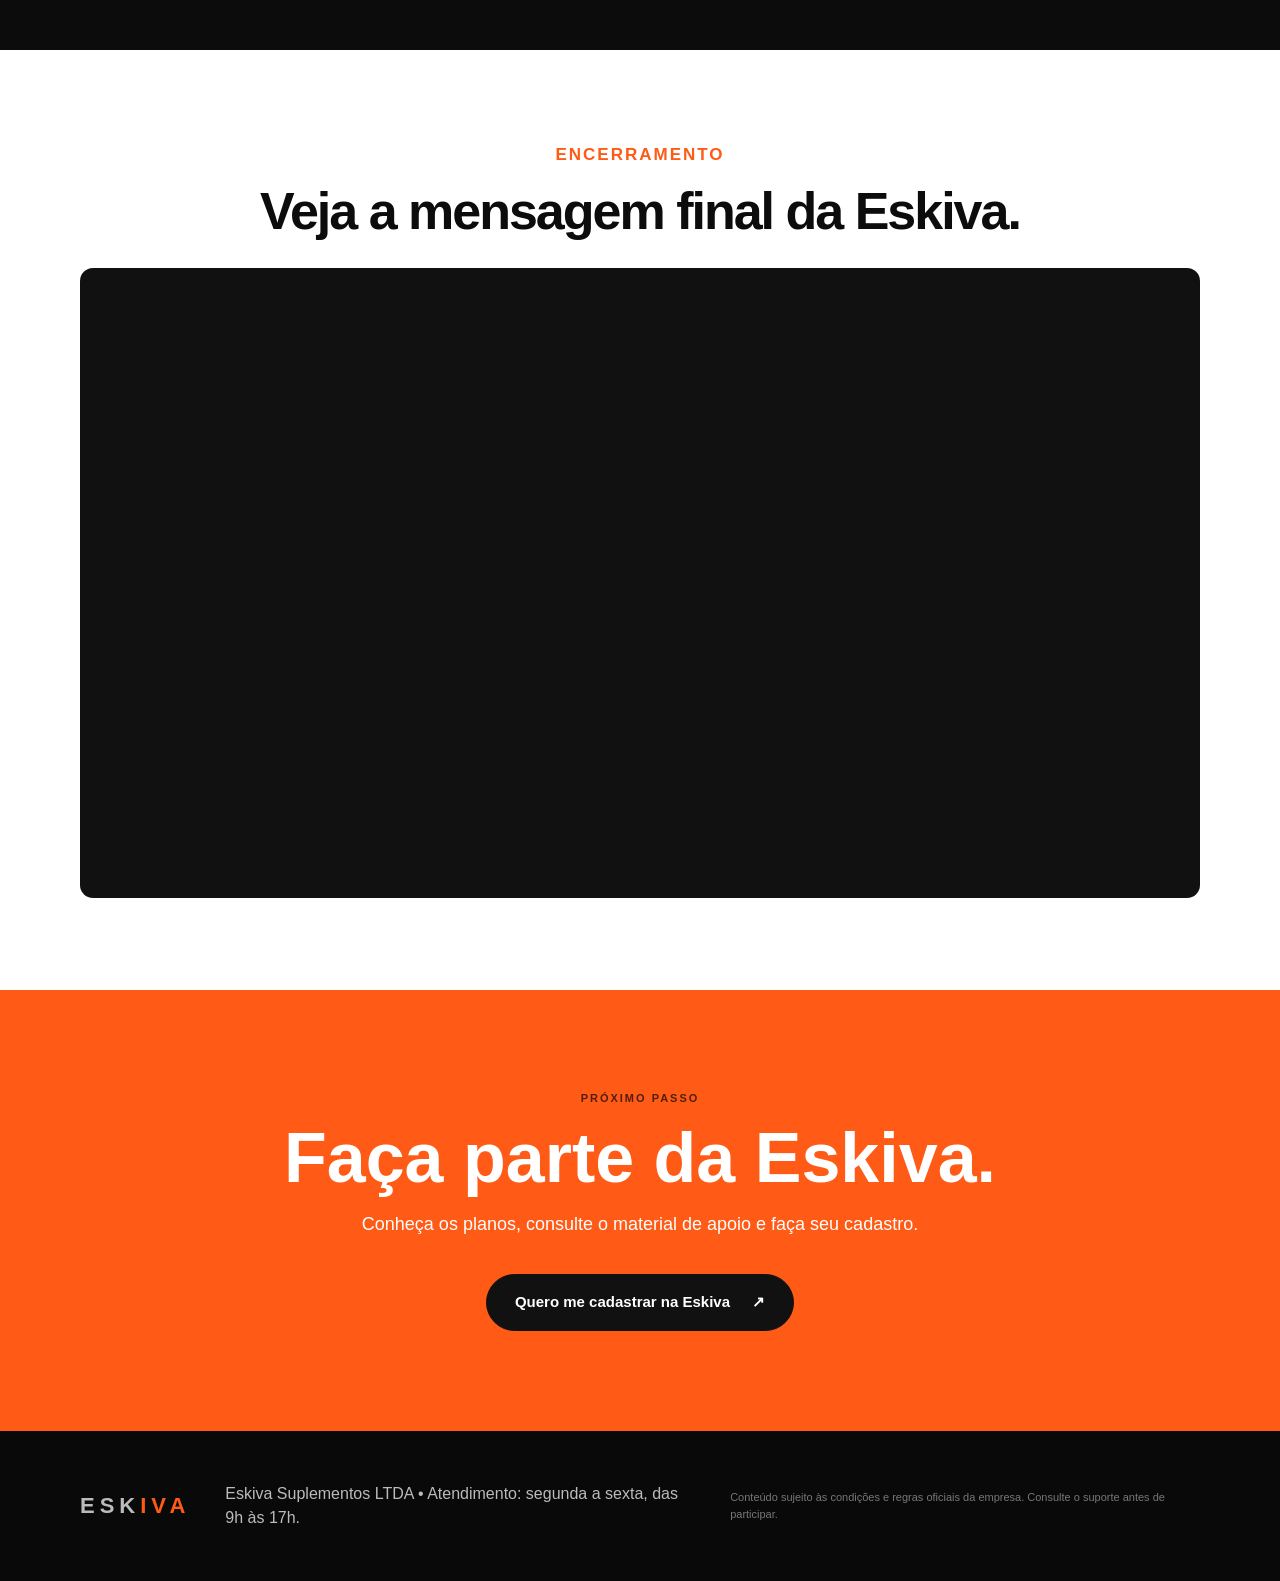
==== commit 3b6192ce: "Novos mebros" ====
--- a/jhonny/index.html
+++ b/jhonny/index.html
@@ -46,7 +46,7 @@
       <div class="container two-col">
         <div>
           <p class="eyebrow">SOBRE A ESKIVA</p>
-          <h2>Uma trajetória de luta que virou propósito.</h2><img class="about-photo" src="../imagens/ze-sobre.jpg"
+          <h2>Uma trajetória de luta que virou propósito.</h2><img class="about-photo" src="../imagens/secao/ze-sobre.avif"
             alt="Zé Eskiva em material institucional">
         </div>
         <div>
@@ -165,11 +165,11 @@
           <p class="muted">No escritório virtual, acompanhe seus pontos e consulte os itens disponíveis para troca.</p>
         </div>
         <div class="point-products">
-          <div class="mini-product"><img src="../imagens/produtos/creatina.png"
+          <div class="mini-product"><img src="../imagens/produtos/creatina.avif"
               alt="Creatina Eskiva"><span>CREATINA</span><b>Disponível para troca por pontos</b></div>
-          <div class="mini-product"><img src="../imagens/produtos/whey.png" alt="Whey Protein Eskiva"><span>WHEY
+          <div class="mini-product"><img src="../imagens/produtos/whey.avif" alt="Whey Protein Eskiva"><span>WHEY
               PROTEIN</span><b>Disponível para troca por pontos</b></div>
-          <div class="mini-product"><img src="../imagens/produtos/camiseta.png"
+          <div class="mini-product"><img src="../imagens/produtos/camiseta.avif"
               alt="Camiseta oficial Eskiva"><span>CAMISETA OFICIAL</span><b>Disponível para troca por pontos</b></div>
         </div>
       </div>
@@ -199,7 +199,7 @@
       </div>
     </section>
     <section class="section visual-dark">
-      <div class="container visual-card reverse"><img src="../imagens/ze-final.jpg" alt="Zé Eskiva com suas medalhas">
+      <div class="container visual-card reverse"><img src="../imagens/secao/ze-final.avif" alt="Zé Eskiva com suas medalhas">
         <div>
           <p class="eyebrow">A LUTA CONTINUA</p>
           <h2>Mas agora não é só por mim.</h2>
--- a/css/style.css
+++ b/css/style.css
@@ -385,10 +385,11 @@
 
 .about-photo {
   width: 100%;
-  max-height: 280px;
-  object-fit: cover;
+  height: auto;
+  max-height: none;
+  object-fit: contain;
   border-radius: 14px;
-  margin-top: 28px
+  margin-top: 28px;
 }
 
 .visual-dark .visual-card img {
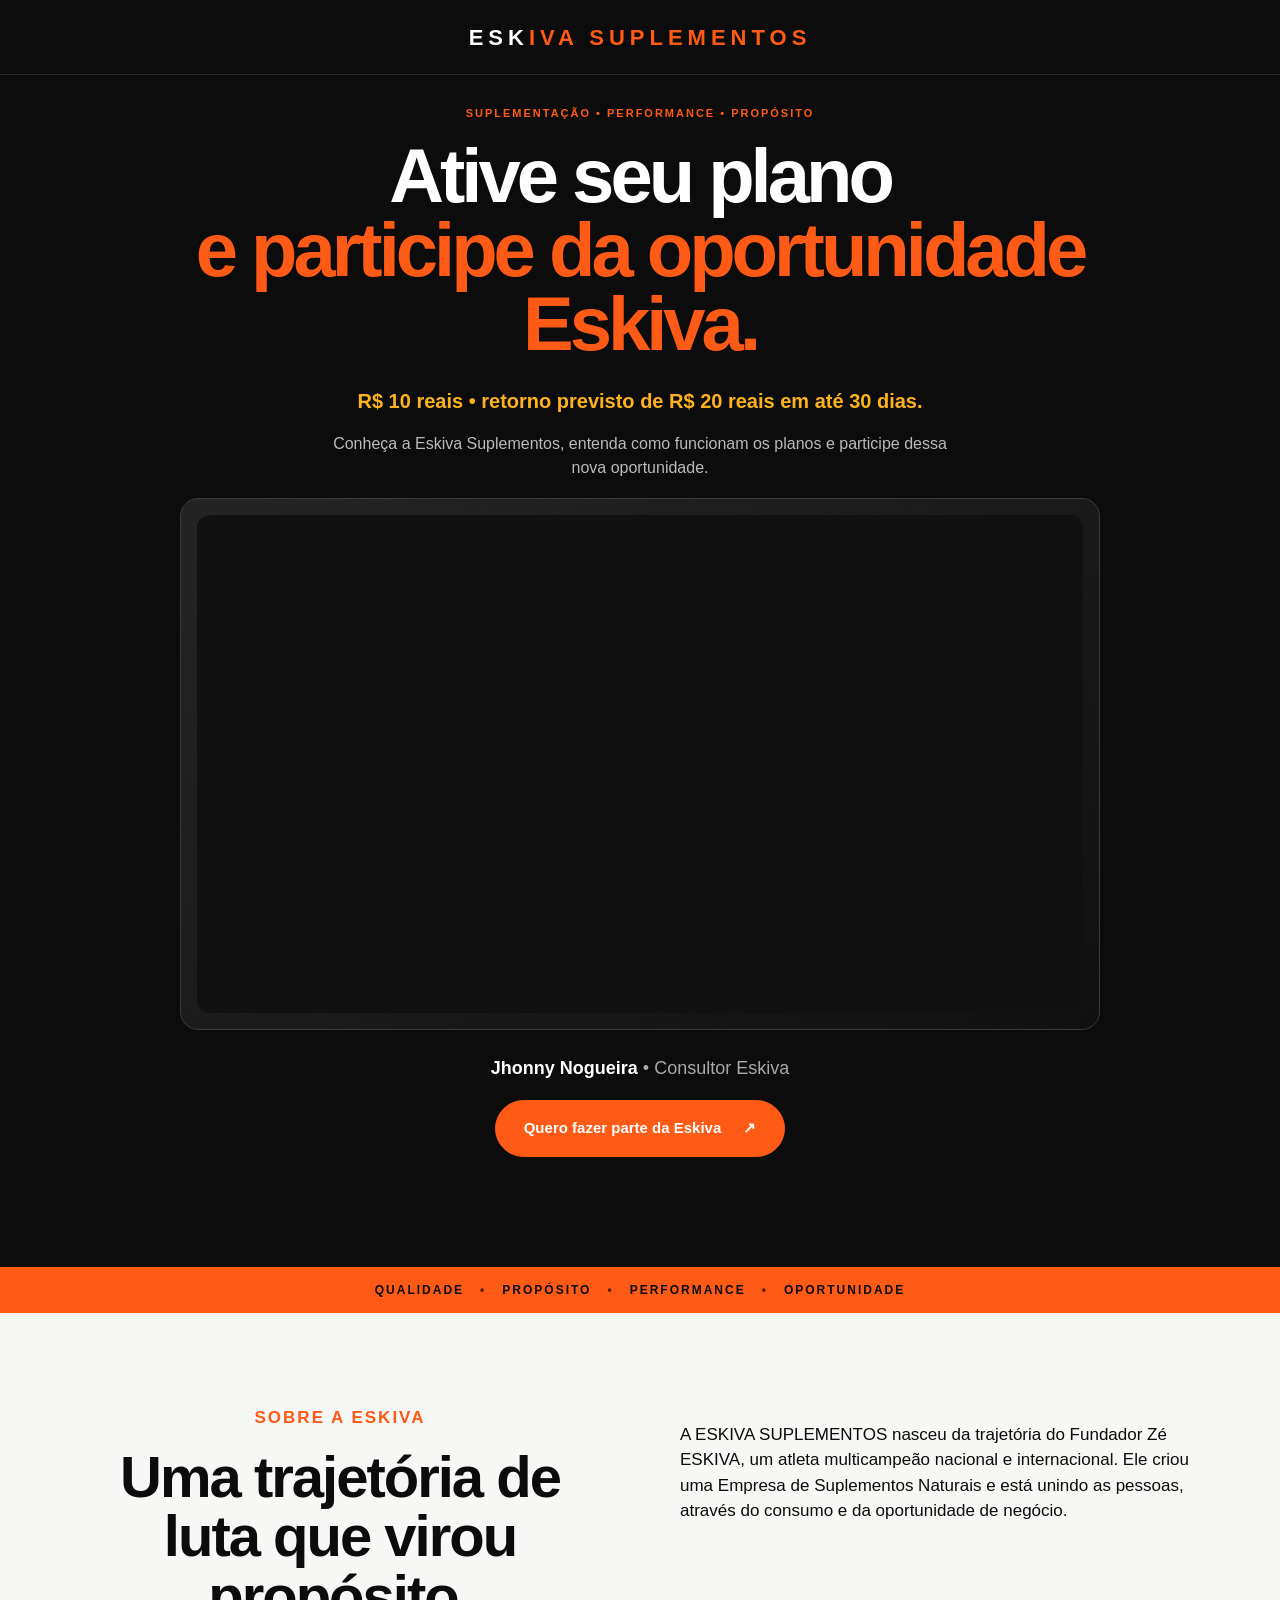
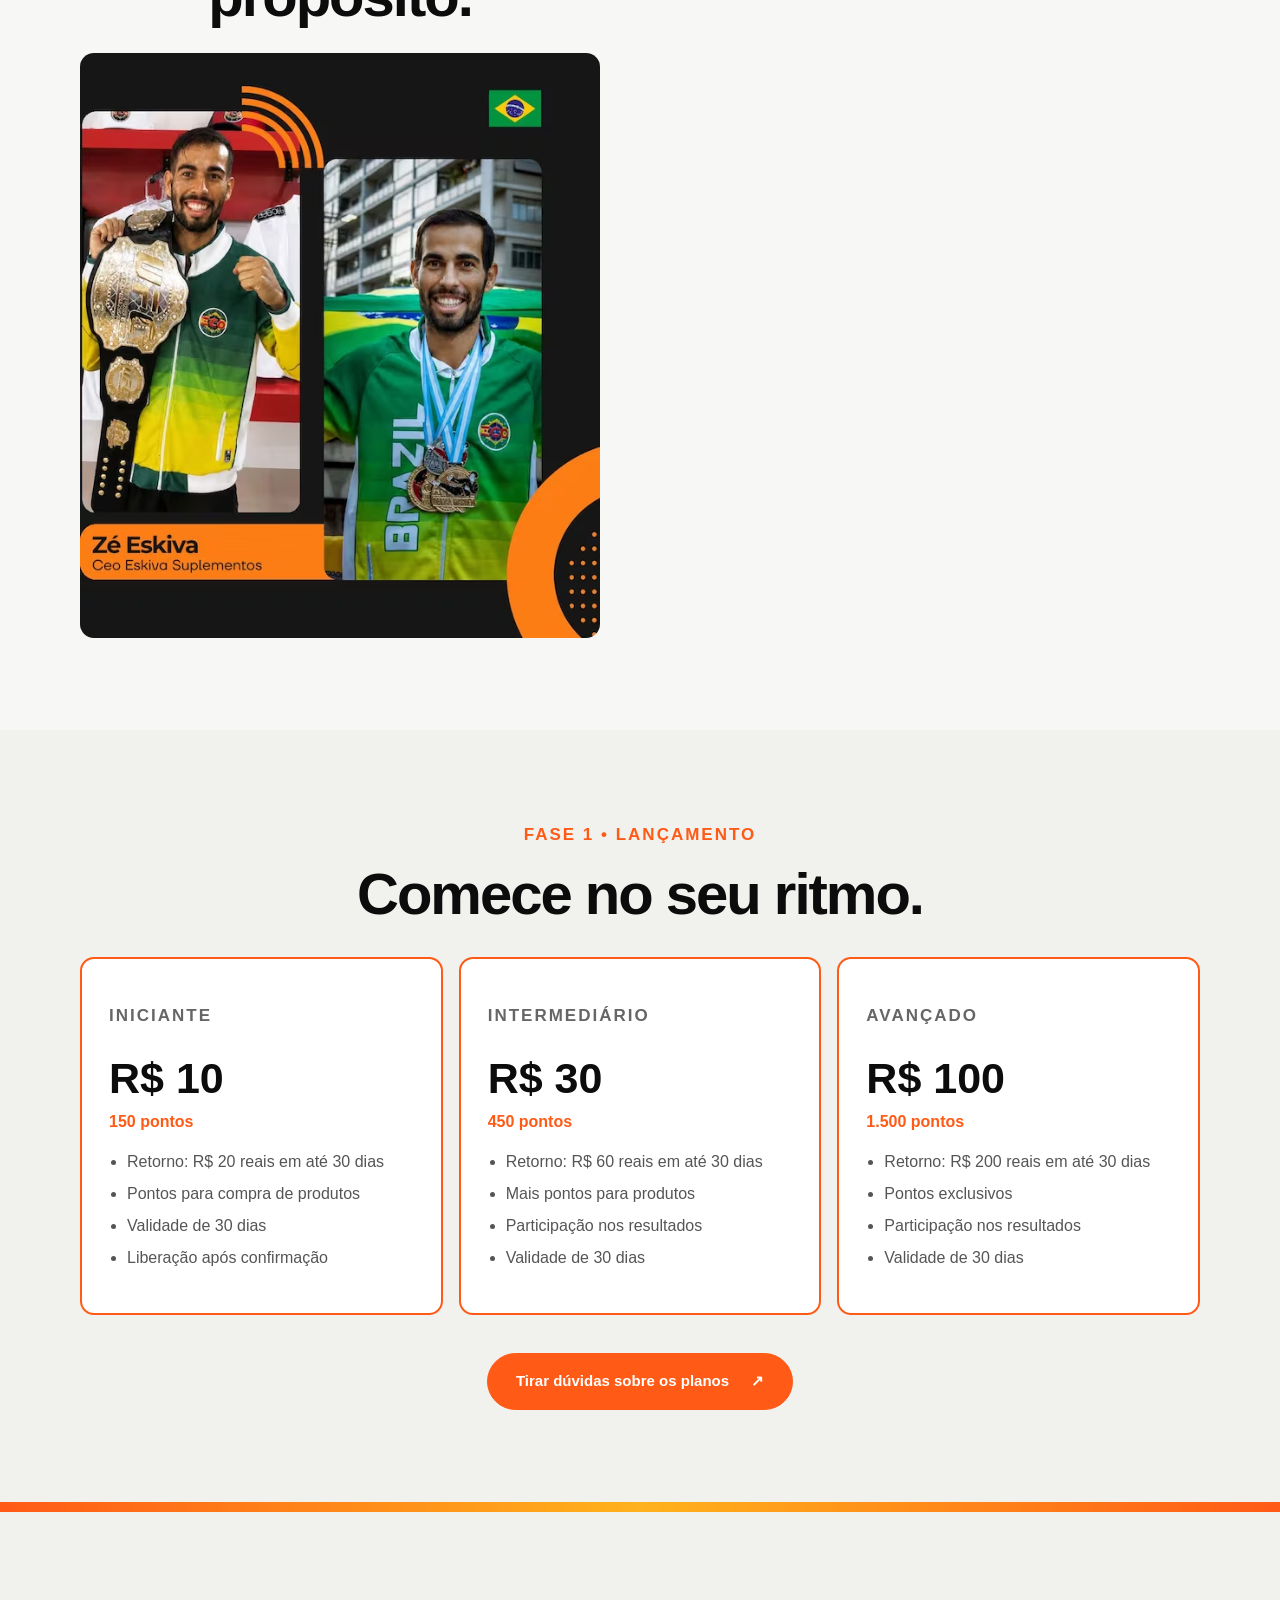
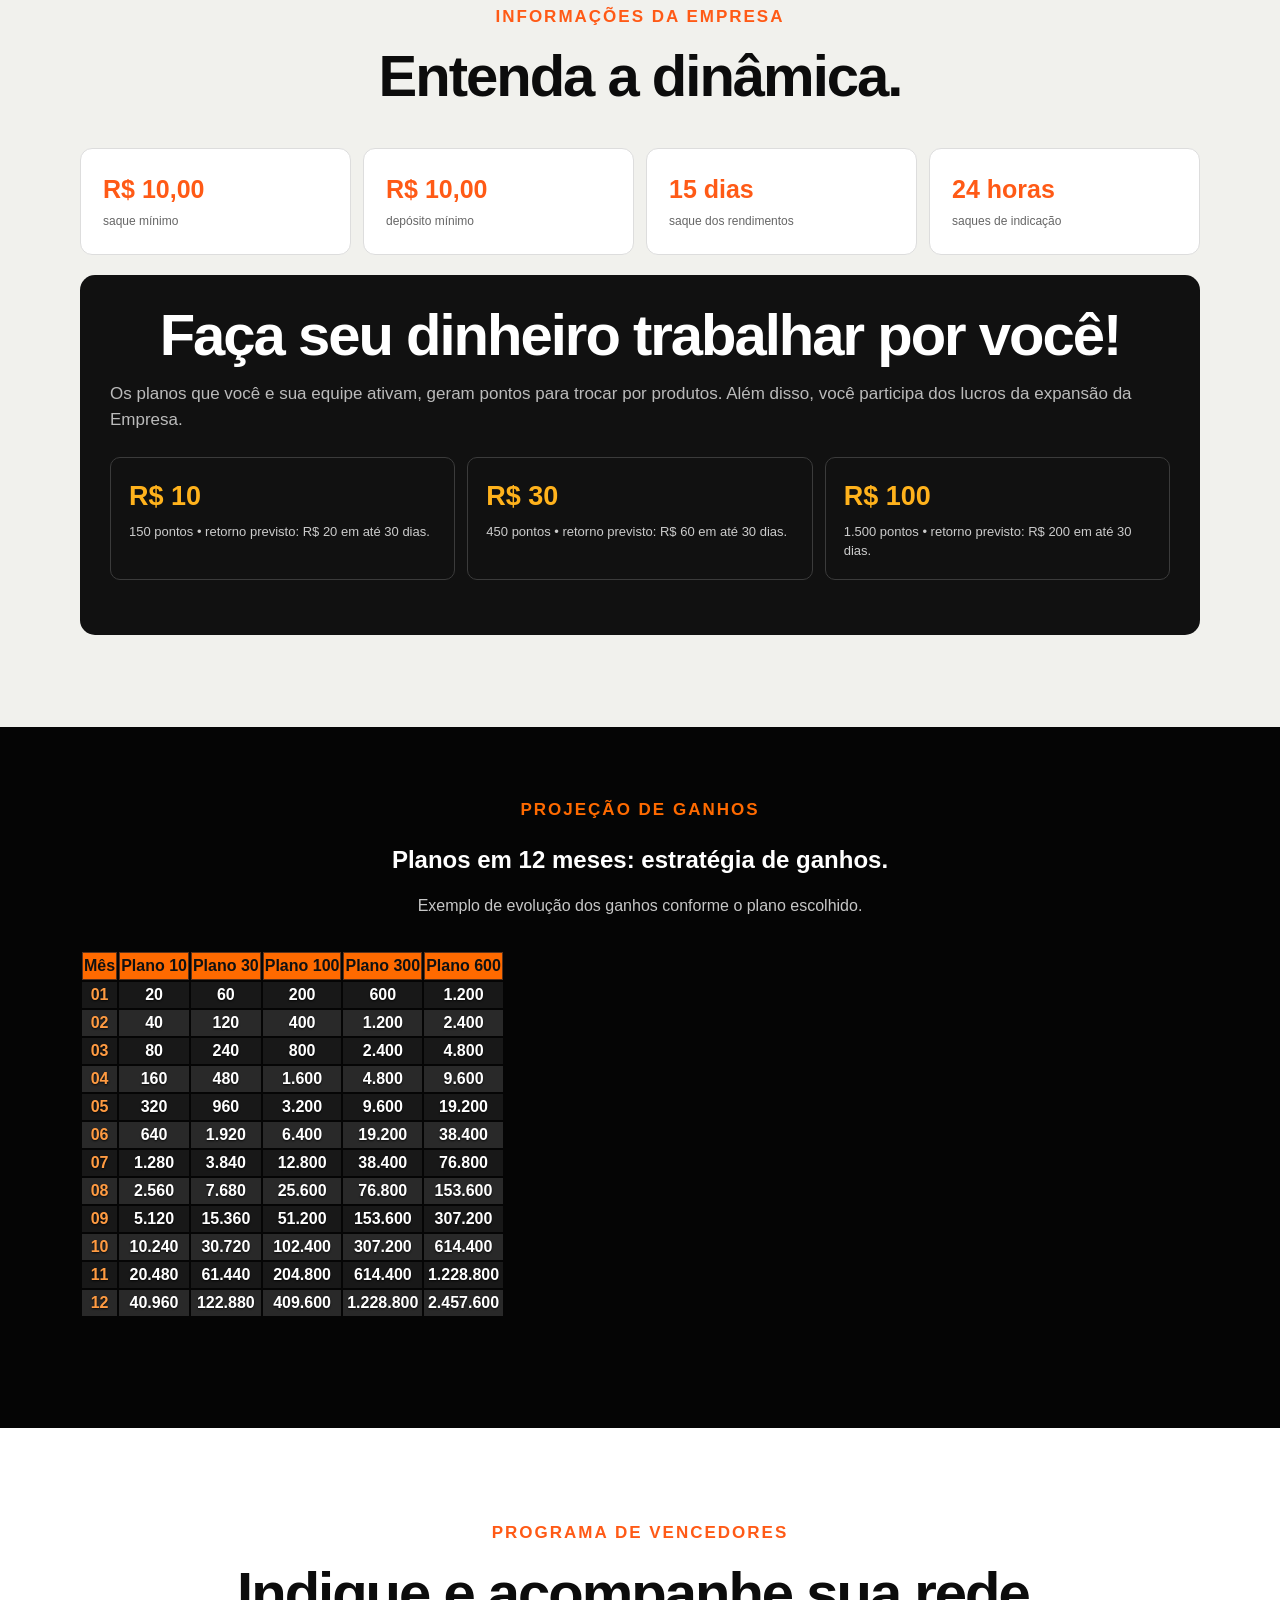
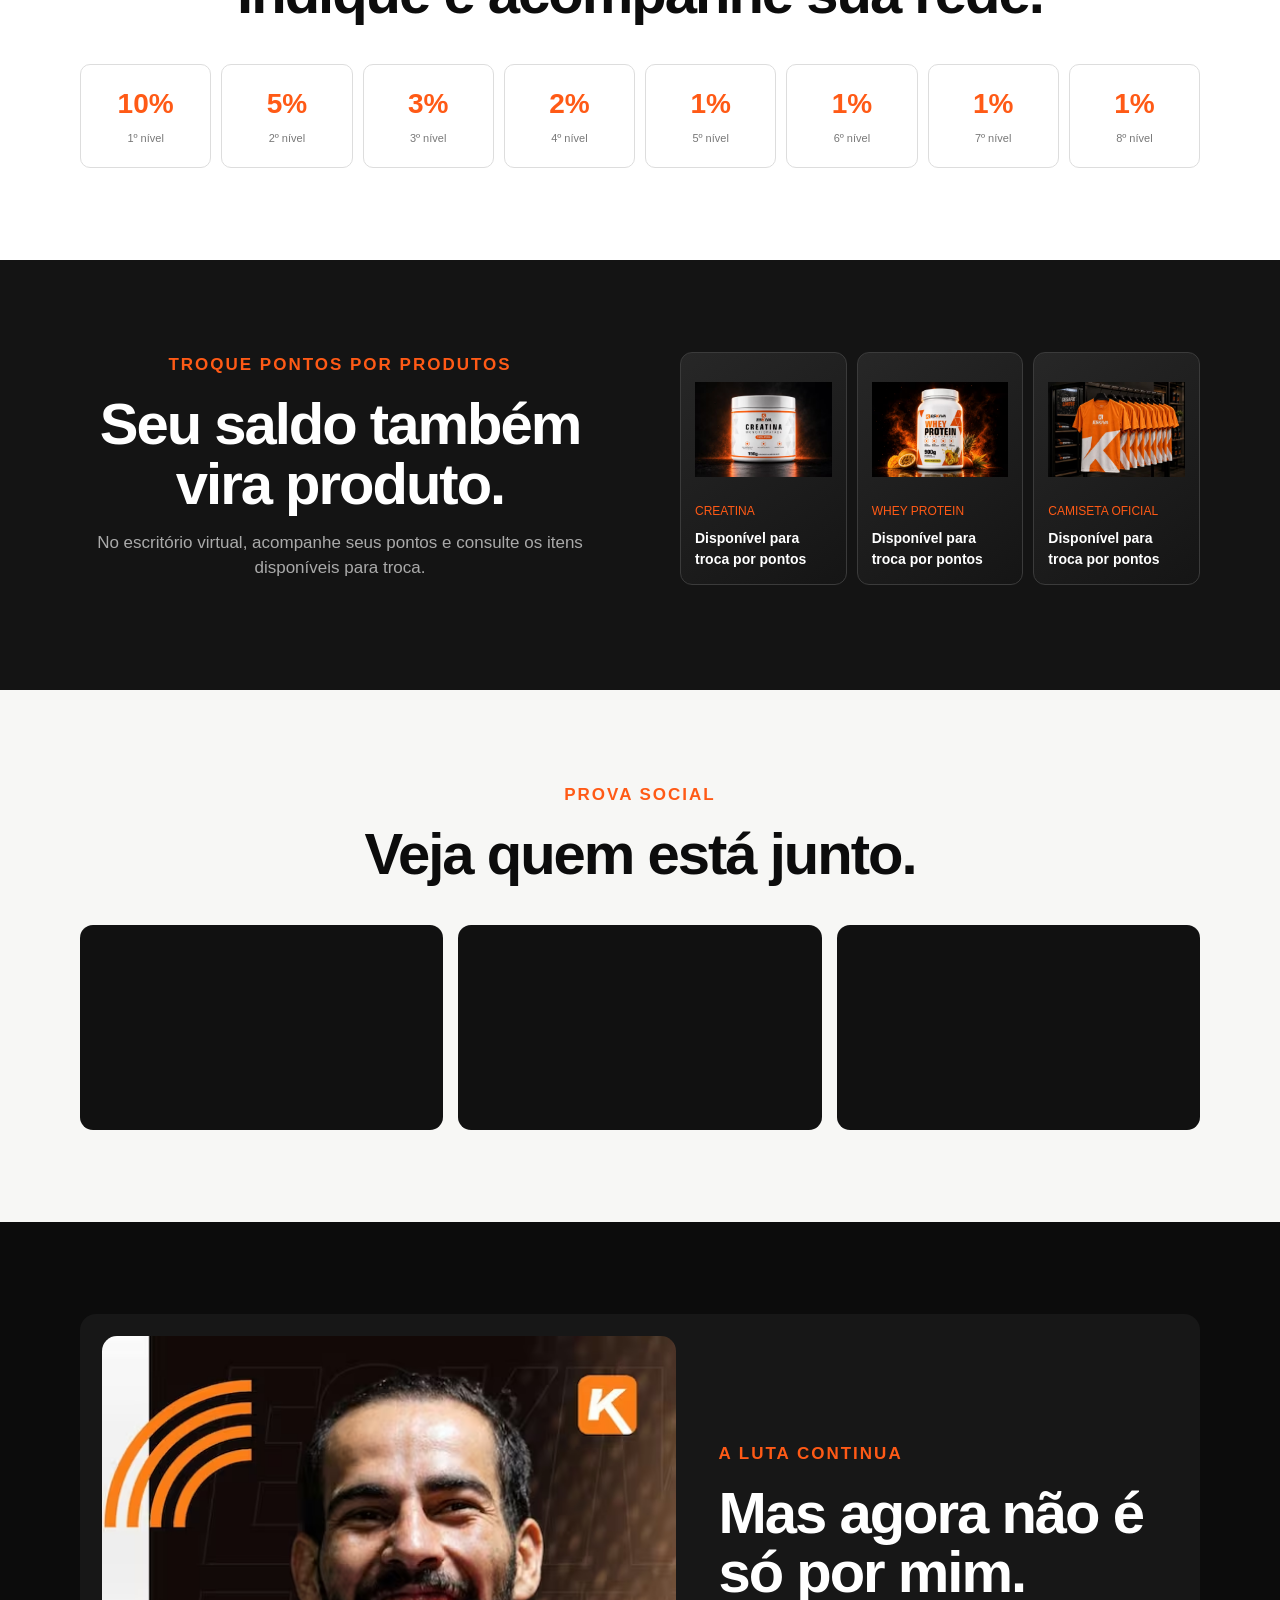
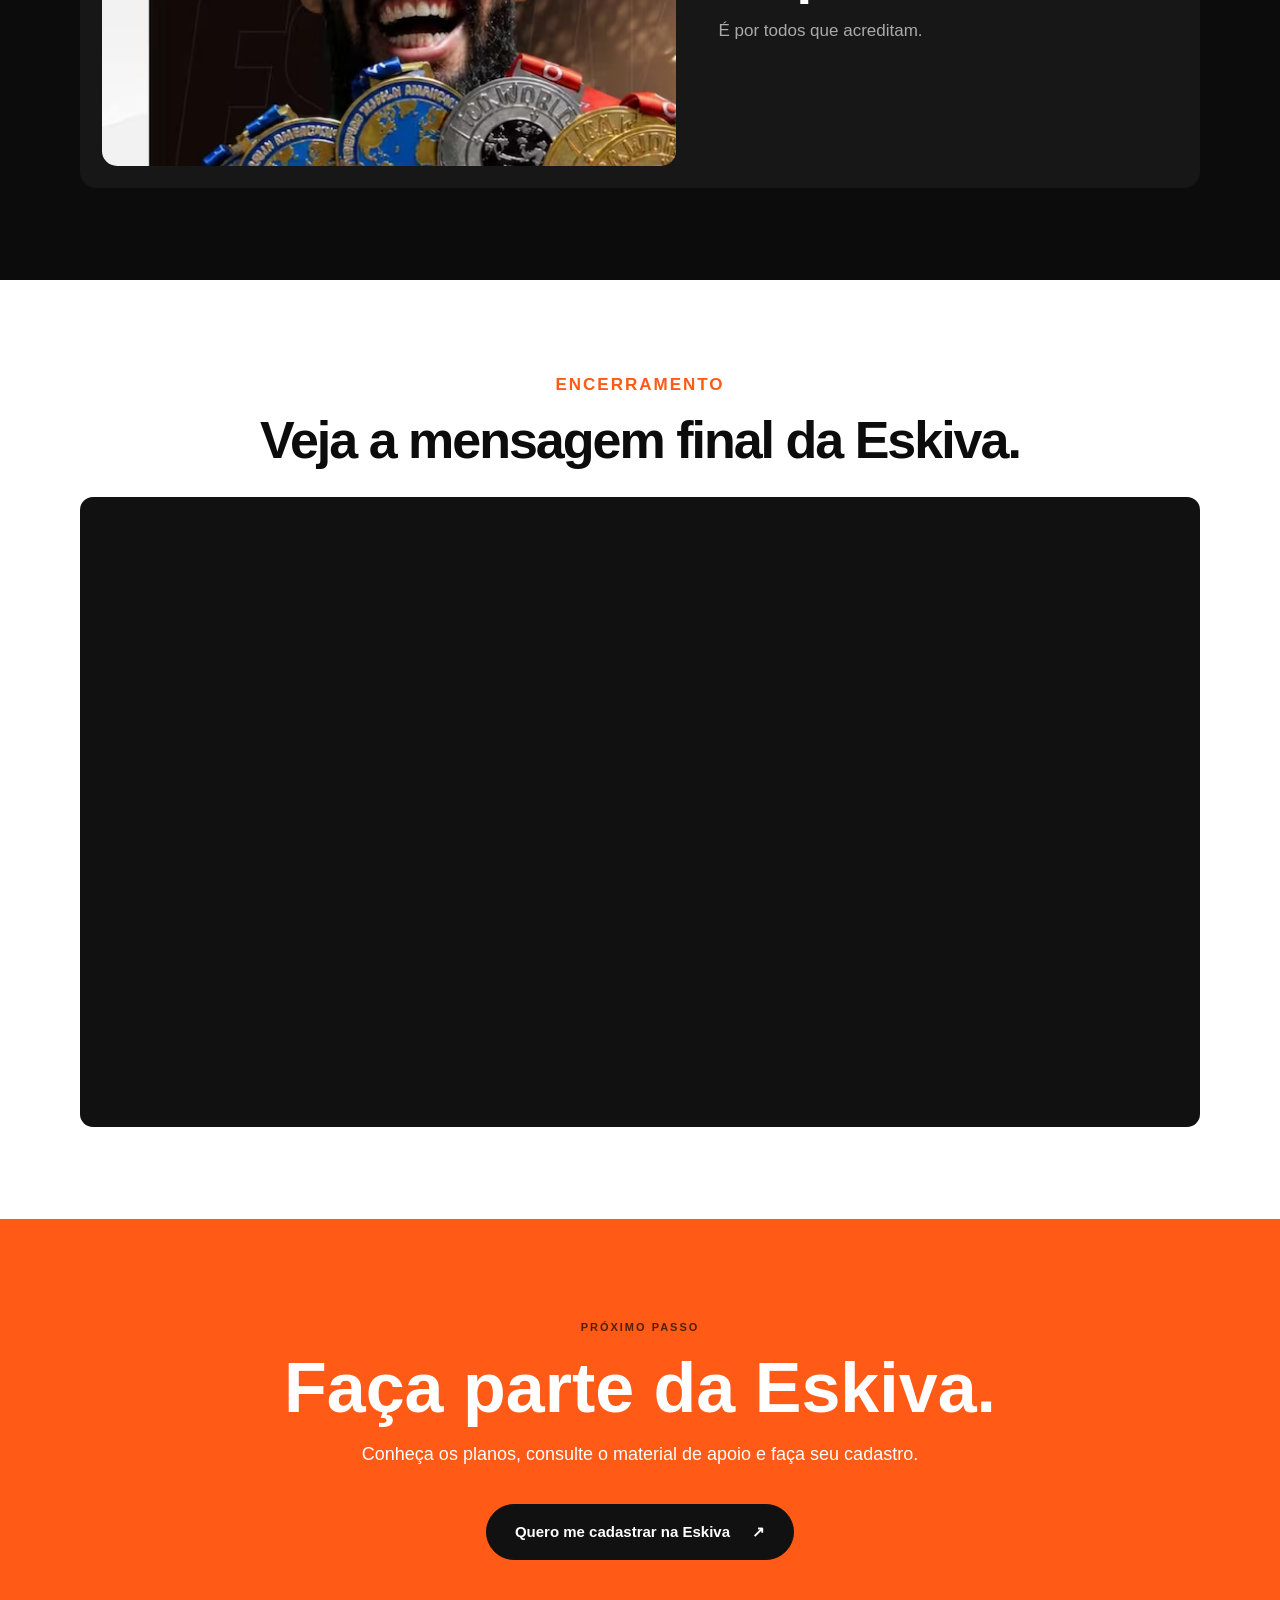
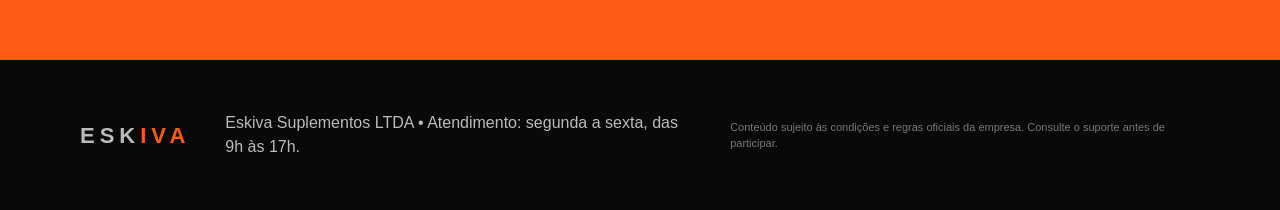
==== commit 07476c31: "Att e novos membros" ====
--- a/jhonny/index.html
+++ b/jhonny/index.html
@@ -8,6 +8,7 @@
   <meta name="description"
     content="Conheça a Eskiva Suplementos, seus produtos, planos, pontos e programa de indicação.">
   <link rel="stylesheet" href="../css/style.css">
+  <meta property="og:image" content="https://consultoreskiva.netlify.app/imagens/secao/mostrar-wpp.jpg">
 </head>
 
 <body>
@@ -20,7 +21,7 @@
         <div class="hero-intro">
           <p class="eyebrow">SUPLEMENTAÇÃO • PERFORMANCE • PROPÓSITO</p>
           <h1>Ative seu plano<br><em>e participe da oportunidade Eskiva.</em></h1>
-          <p class="plan-highlight">R$ 10 reais • retorno previsto de R$ 20 reais em até 30 dias</p>
+          <p class="plan-highlight">R$ 10 reais • retorno previsto de R$ 20 reais em até 30 dias.</p>
           
           <p class="hero-caption">Conheça a Eskiva Suplementos, entenda como funcionam os planos e participe dessa nova
             oportunidade.</p>
@@ -112,7 +113,7 @@
           <div><b>24 horas</b><span>saques de indicação</span></div>
         </div>
         <div class="return-box">
-          <h3>Faça seu dinheiro trabalhar por você!</h3>
+          <h2 class="titulo-dinheiro">Faça seu dinheiro trabalhar por você!</h2>
           <p>Os planos que você e sua equipe ativam, geram pontos para trocar por produtos. Além disso, você participa dos lucros da expansão da Empresa.</p>
           <div class="return-grid">
             <div><strong>R$ 10</strong><span>150 pontos • retorno previsto: R$ 20 em até 30 dias.</span></div>
@@ -122,18 +123,44 @@
         </div>
       </div>
     </section>
-    <section class="section dark rules">
-      <div class="container two-col">
-        <div>
-          <p class="eyebrow">REGRAS DE NEGÓCIO</p>
-          <h2>Participe e acompanhe seus pontos.</h2>
-          <p class="muted">Ao adquirir um plano, você recebe pontos para trocar por produtos no escritório virtual.</p>
-        </div>
-        <div class="earning-card"><small>EXEMPLO DO MATERIAL</small>
-          <div class="earning-line"><span>Plano pago</span><b>R$ 300</b></div>
-          <div class="earning-line"><span>4.500 pontos</span><b>liberação imediata</b></div>
-          <div class="earning-total">Consulte o material de apoio para mais informações.</div>
-          
+    <section class="projecao-section">
+  <div class="container">
+    <span class="section-label">PROJEÇÃO DE GANHOS</span>
+
+    <h2>Planos em 12 meses: estratégia de ganhos.</h2>
+
+    <p class="projecao-subtitulo">
+      Exemplo de evolução dos ganhos conforme o plano escolhido.
+    </p>
+
+    <div class="tabela-projecao-container">
+      <table class="tabela-projecao">
+        <thead>
+          <tr>
+            <th>Mês</th>
+            <th>Plano 10</th>
+            <th>Plano 30</th>
+            <th>Plano 100</th>
+            <th>Plano 300</th>
+            <th>Plano 600</th>
+          </tr>
+        </thead>
+
+        <tbody>
+          <tr><td>01</td><td>20</td><td>60</td><td>200</td><td>600</td><td>1.200</td></tr>
+          <tr><td>02</td><td>40</td><td>120</td><td>400</td><td>1.200</td><td>2.400</td></tr>
+          <tr><td>03</td><td>80</td><td>240</td><td>800</td><td>2.400</td><td>4.800</td></tr>
+          <tr><td>04</td><td>160</td><td>480</td><td>1.600</td><td>4.800</td><td>9.600</td></tr>
+          <tr><td>05</td><td>320</td><td>960</td><td>3.200</td><td>9.600</td><td>19.200</td></tr>
+          <tr><td>06</td><td>640</td><td>1.920</td><td>6.400</td><td>19.200</td><td>38.400</td></tr>
+          <tr><td>07</td><td>1.280</td><td>3.840</td><td>12.800</td><td>38.400</td><td>76.800</td></tr>
+          <tr><td>08</td><td>2.560</td><td>7.680</td><td>25.600</td><td>76.800</td><td>153.600</td></tr>
+          <tr><td>09</td><td>5.120</td><td>15.360</td><td>51.200</td><td>153.600</td><td>307.200</td></tr>
+          <tr><td>10</td><td>10.240</td><td>30.720</td><td>102.400</td><td>307.200</td><td>614.400</td></tr>
+          <tr><td>11</td><td>20.480</td><td>61.440</td><td>204.800</td><td>614.400</td><td>1.228.800</td></tr>
+          <tr><td>12</td><td>40.960</td><td>122.880</td><td>409.600</td><td>1.228.800</td><td>2.457.600</td></tr>
+        </tbody>
+      </table>
         </div>
       </div>
     </section>
@@ -222,7 +249,7 @@
         <p class="eyebrow">PRÓXIMO PASSO</p>
         <h2>Faça parte da Eskiva.</h2>
         <p>Conheça os planos, consulte o material de apoio e faça seu cadastro.</p><a class="btn"
-          href="https://eskiva.link/Z0opdx" target="_blank" rel="noopener" aria-label="Link de cadastro da Eskiva">Quero
+          href="https://eskiva.link/wXVgrq" target="_blank" rel="noopener" aria-label="Link de cadastro da Eskiva">Quero
           me cadastrar na Eskiva <span>↗</span></a>
       </div>
     </section>
--- a/css/style.css
+++ b/css/style.css
@@ -985,3 +985,169 @@
 }
 }
 
+@media (max-width: 700px) {
+  .tabela-projecao-container {
+    overflow: hidden;
+    border-radius: 10px;
+  }
+
+  .tabela-projecao {
+    display: table;
+    width: 100%;
+    min-width: 0;
+    table-layout: fixed;
+  }
+
+  .tabela-projecao thead {
+    display: table-header-group;
+  }
+
+  .tabela-projecao tbody {
+    display: table-row-group;
+  }
+
+  .tabela-projecao tr {
+    display: table-row;
+    margin: 0;
+    padding: 0;
+    border: none;
+  }
+
+  .tabela-projecao th,
+  .tabela-projecao td {
+    display: table-cell;
+    width: auto;
+    padding: 8px 2px;
+    font-size: 0.69rem !important;
+    line-height: 1.15;
+    white-space: normal;
+    overflow-wrap: anywhere;
+    text-align: center;
+    opacity: 1;
+  }
+
+  .tabela-projecao th {
+    font-size: 0.69rem !important;
+    padding: 9px 2px;
+  }
+
+  .tabela-projecao td {
+    color: #fff;
+    background: transparent;
+  }
+
+  .tabela-projecao td:first-child {
+    color: #ff9b42;
+    font-weight: 700;
+    background: transparent;
+  }
+
+  .tabela-projecao td::before {
+    content: none !important;
+  }
+}
+
+/* Ajuste visual da tabela de projeção */
+.tabela-projecao th {
+  background: #ff6a00 !important;
+  color: #111 !important;
+  font-weight: 800 !important;
+  text-align: center;
+  vertical-align: middle;
+  border: 1px solid #111;
+  text-shadow: none;
+}
+
+.tabela-projecao td {
+  color: #ffffff !important;
+  font-weight: 700 !important;
+  opacity: 1 !important;
+  text-align: center;
+  vertical-align: middle;
+  text-shadow: 0 1px 2px rgba(0, 0, 0, 0.8);
+}
+
+.tabela-projecao td:first-child {
+  color: #ff9b42 !important;
+  font-weight: 800 !important;
+}
+
+.tabela-projecao tbody tr:nth-child(odd) {
+  background: #181818 !important;
+}
+
+.tabela-projecao tbody tr:nth-child(even) {
+  background: #292929 !important;
+}
+
+.tabela-projecao th,
+.tabela-projecao td {
+  border-color: #5a321b !important;
+}
+
+.projecao-section {
+  background: #050505 !important;
+  color: #ffffff;
+}
+
+.projecao-section h2 {
+  color: #ffffff;
+}
+
+.projecao-section .projecao-subtitulo {
+  color: #d6d6d6;
+}
+
+.projecao-section {
+  padding: 70px 0 100px;
+}
+
+.projecao-section .section-label {
+  color: #ff6a00;
+  text-align: left;
+  font-weight: 800;
+  letter-spacing: 2px;
+}
+
+.projecao-section h2 {
+  margin: 0 auto 14px;
+  color: #ff6a00;
+  text-align: center;
+}
+
+.projecao-section .projecao-subtitulo {
+  margin: 0 auto 32px;
+  color: #d6d6d6;
+  text-align: center;
+}
+
+.projecao-section .tabela-projecao-container {
+  margin-bottom: 10px;
+}
+
+.projecao-section .section-label {
+  display: block;
+  margin-bottom: 20px;
+  color: #ff6a00 !important;
+  text-align: center !important;
+  font-size: 17px !important;
+}
+
+.projecao-section h2 {
+  width: 100%;
+  margin: 0 auto 16px;
+  color: #ffffff !important;
+  text-align: center !important;
+}
+
+.projecao-section .projecao-subtitulo {
+  width: 100%;
+  margin: 0 auto 32px;
+  color: #c7c7c7 !important;
+  text-align: center !important;
+}
+
+.titulo-dinheiro {
+  text-align: center !important;
+  color: #ffffff;
+}
